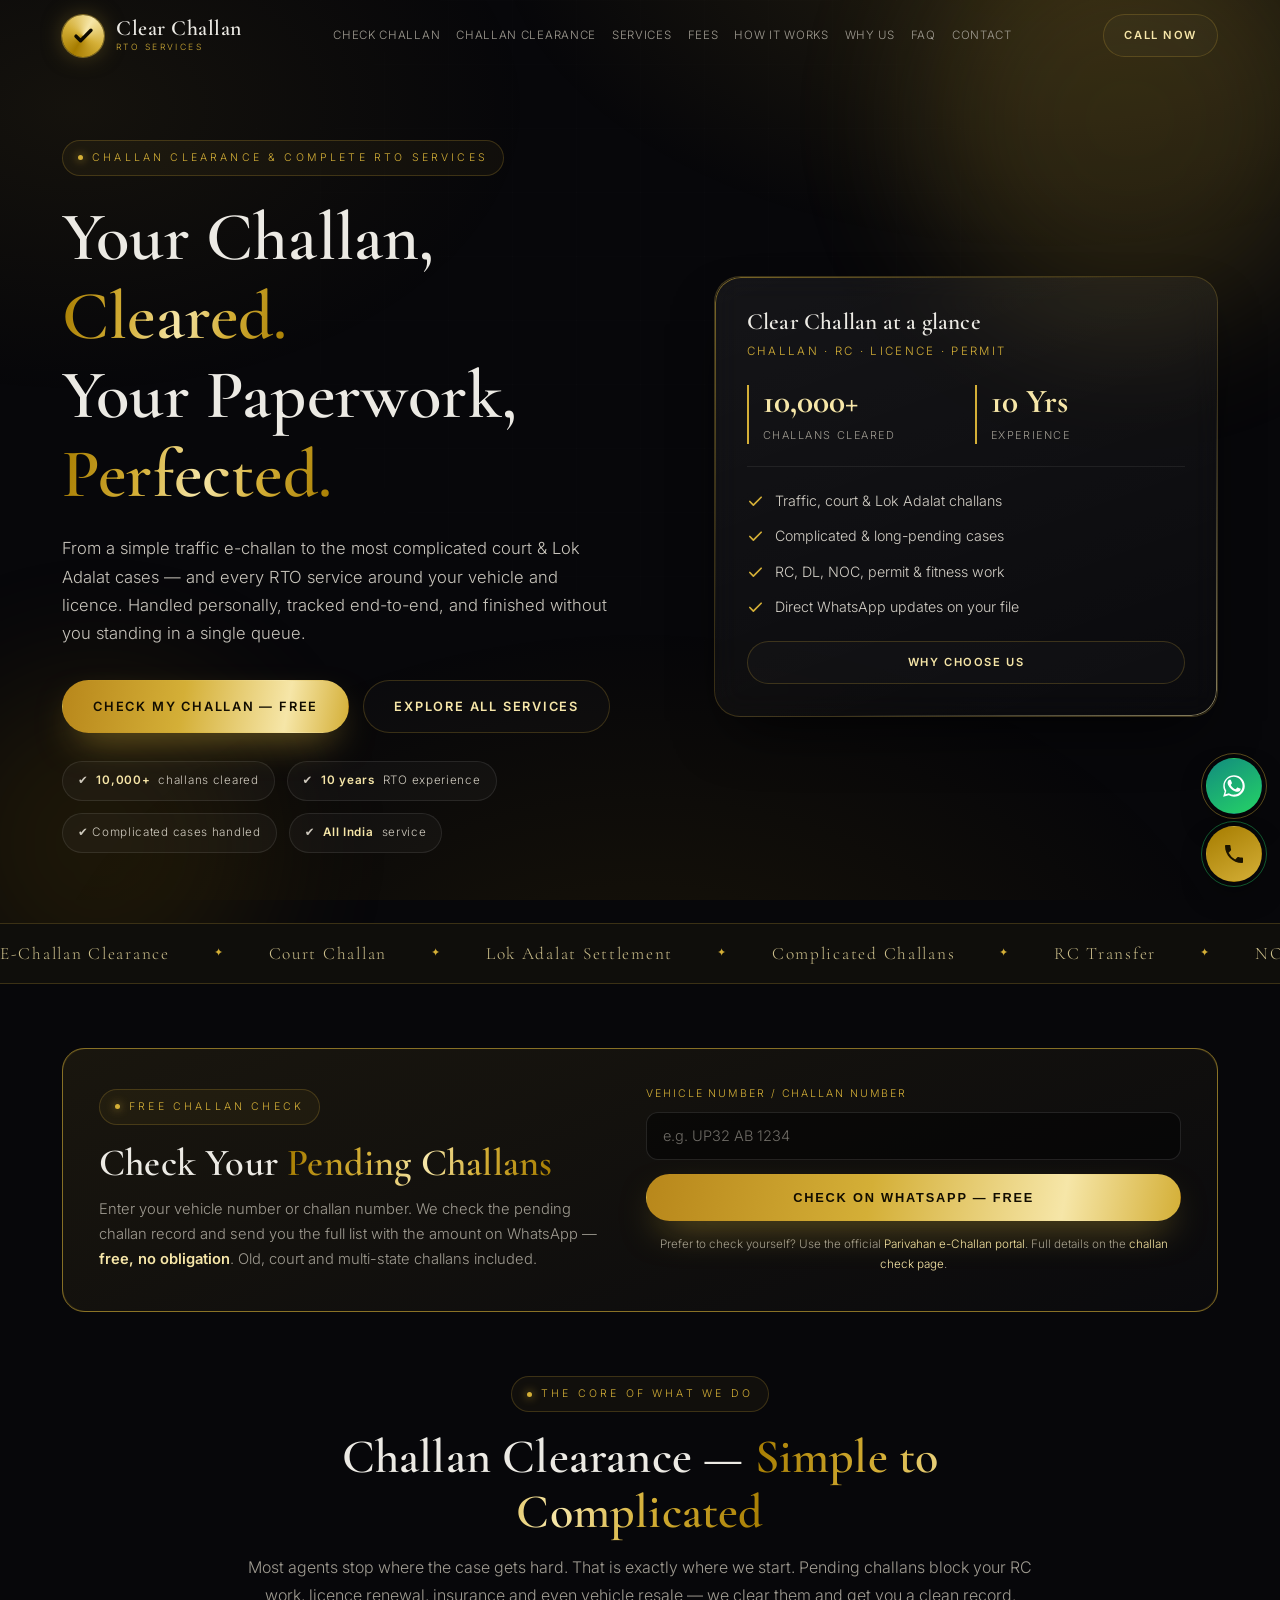
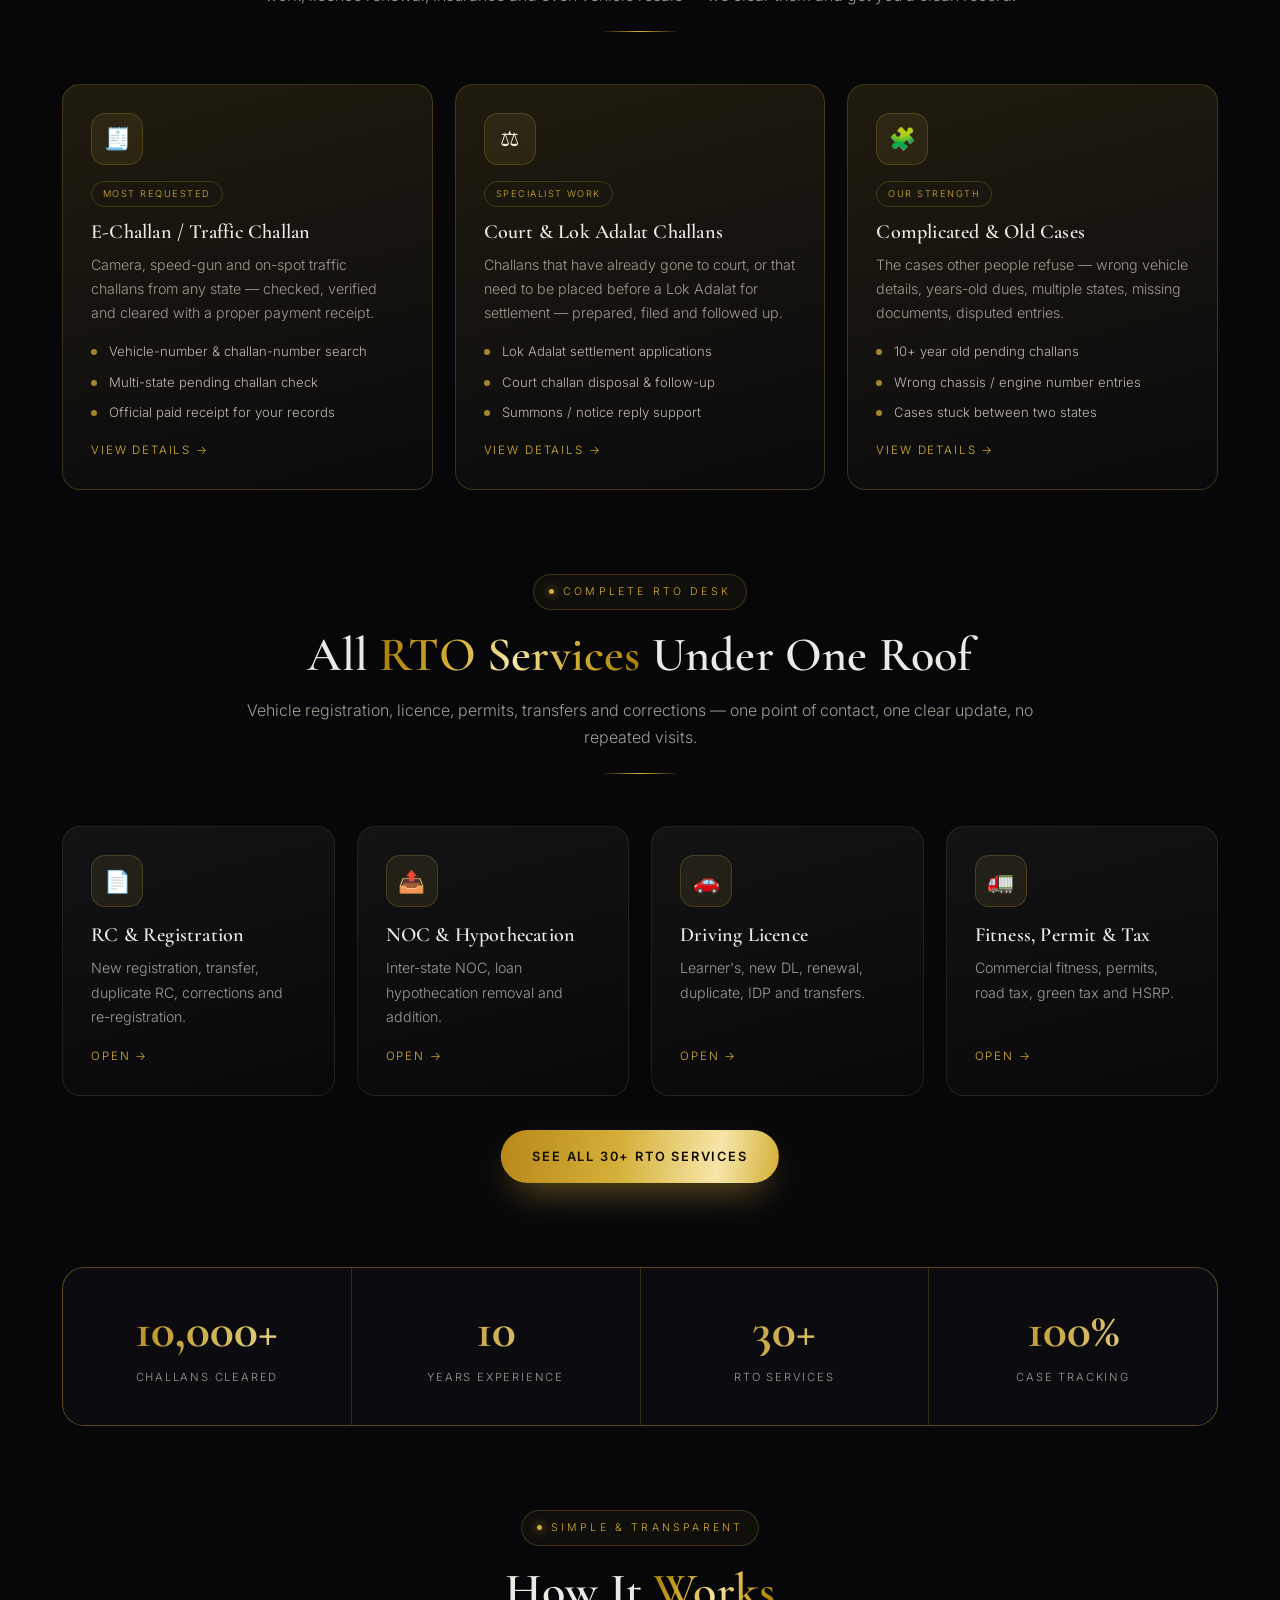
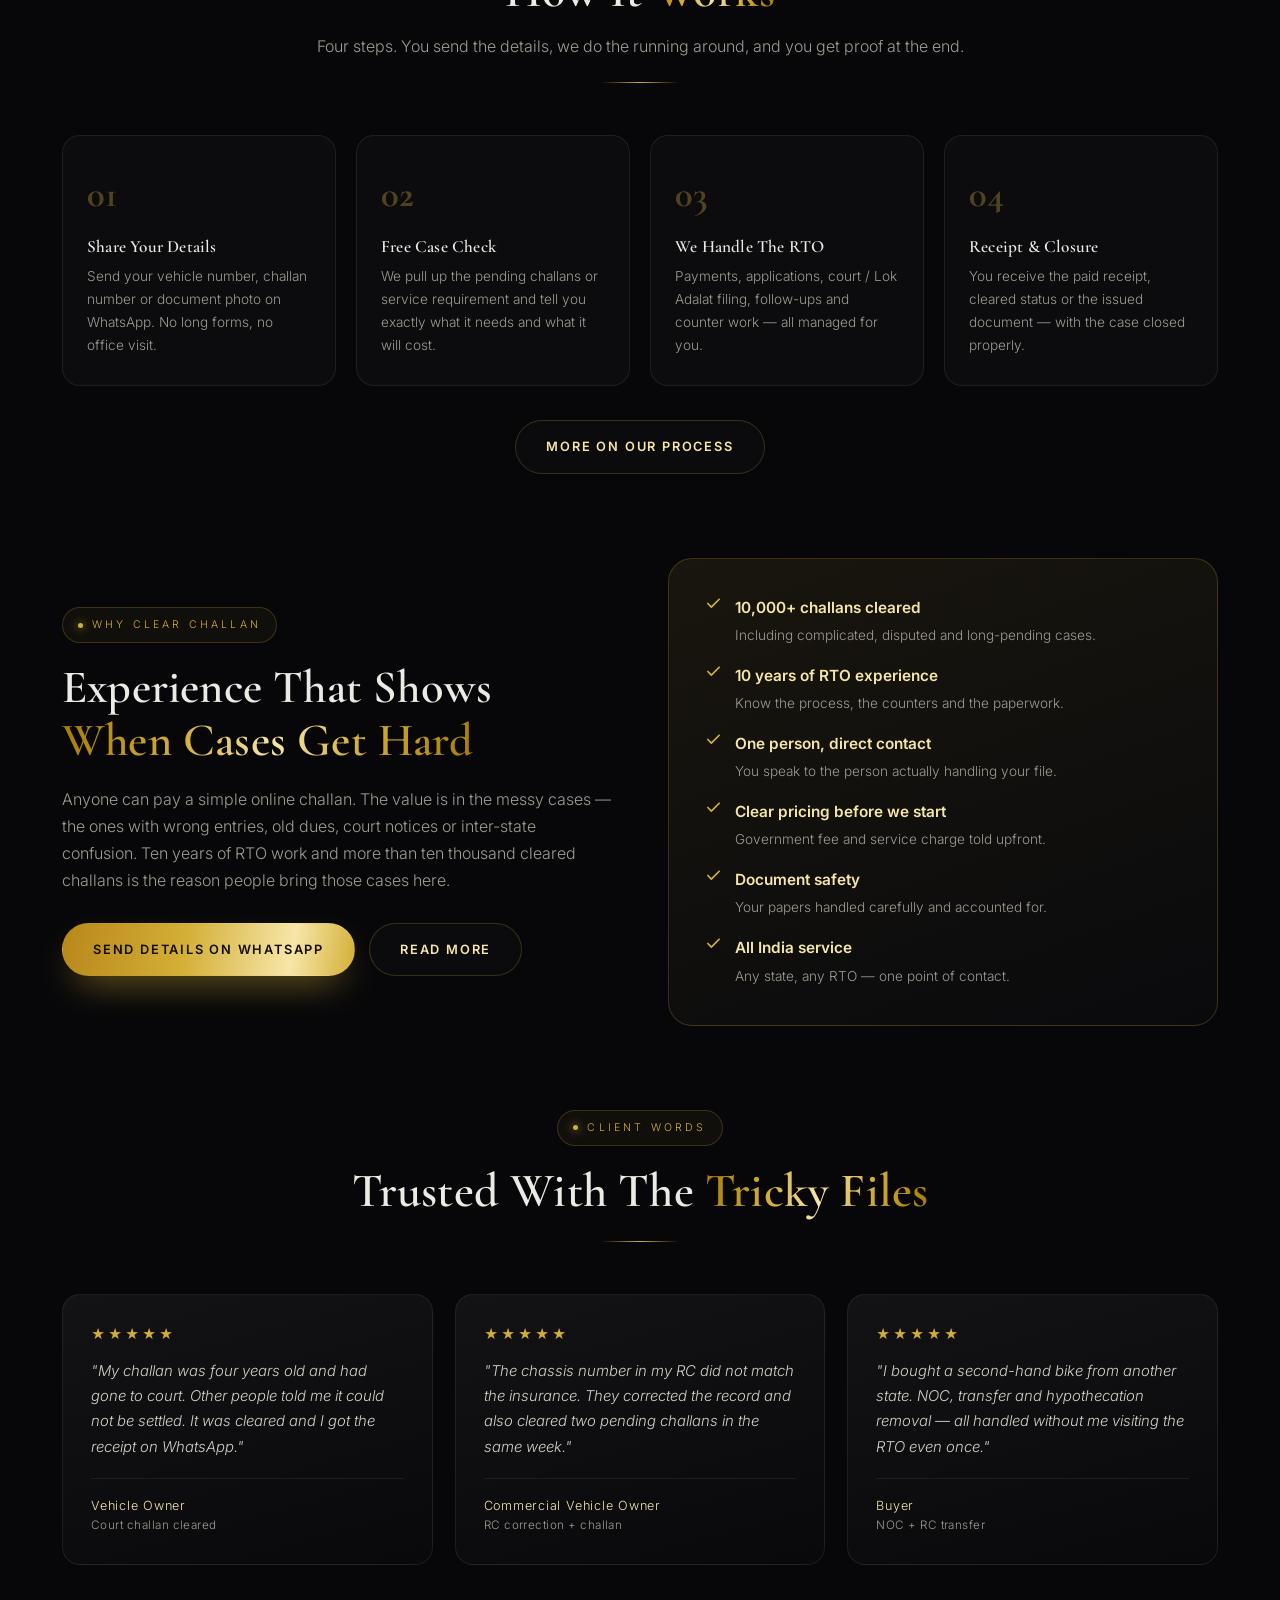
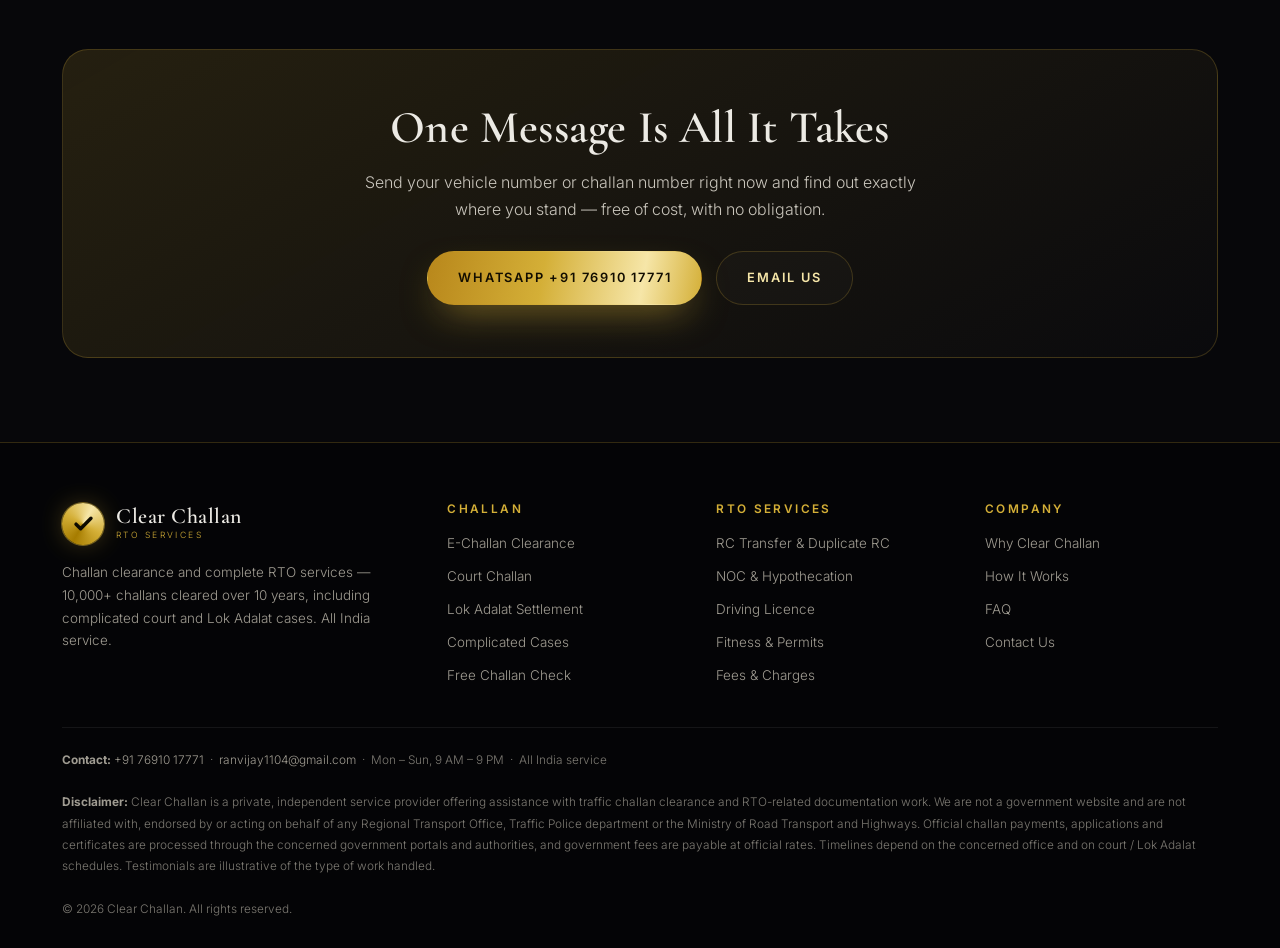
==== index.html @ 5da93c41 "Add files via upload" ====
<!DOCTYPE html>
<html lang="en">
<head>
<meta charset="UTF-8" />
<meta name="viewport" content="width=device-width, initial-scale=1.0" />
<title>Clear Challan — RTO Services & Challan Clearance Specialists in India</title>
<meta name="description" content="Clear Challan — 10,000+ challans cleared, 10 years of RTO experience. Traffic challan, court challan, Lok Adalat and complicated challan clearance plus complete RTO services: DL, RC transfer, NOC, hypothecation, fitness, permits, HSRP and more. All India service." />
<link rel="preconnect" href="https://fonts.googleapis.com">
<link rel="preconnect" href="https://fonts.gstatic.com" crossorigin>
<link href="https://fonts.googleapis.com/css2?family=Cormorant+Garamond:wght@500;600;700&family=Inter:wght@300;400;500;600;700&display=swap" rel="stylesheet">
<link rel="icon" href="data:image/svg+xml,<svg xmlns='http://www.w3.org/2000/svg' viewBox='0 0 100 100'><circle cx='50' cy='50' r='46' fill='%23d4af37'/><path d='M28 52l15 15 29-32' stroke='%230d0a00' stroke-width='11' fill='none' stroke-linecap='round' stroke-linejoin='round'/></svg>">
<link rel="stylesheet" href="style.css">
<script>document.documentElement.classList.add('js');</script>
</head>
<body>

<header id="top">
  <div class="wrap nav">
    <a class="brand" href="index.html" aria-label="Clear Challan home">
      <div class="seal"><svg viewBox="0 0 24 24" aria-hidden="true"><path d="M4.2 12.7l4.8 4.8L19.8 6.5" stroke="#0d0a00" stroke-width="3.6" fill="none" stroke-linecap="round" stroke-linejoin="round"/></svg></div>
      <div><b>Clear Challan</b><small>RTO Services</small></div>
    </a>
    <nav class="nav-links" id="menu"><a href="check-challan.html">Check Challan</a><a href="challan-clearance.html">Challan Clearance</a><a href="services.html">Services</a><a href="fees.html">Fees</a><a href="how-it-works.html">How It Works</a><a href="why-us.html">Why Us</a><a href="faq.html">FAQ</a><a href="contact.html">Contact</a></nav>
    <div class="nav-cta">
      <a class="btn btn-ghost btn-sm" href="tel:+917691017771">Call Now</a>
      <button class="burger" id="burger" aria-label="Open menu" aria-expanded="false"><span></span><span></span><span></span></button>
    </div>
  </div>
</header>

<section class="hero" id="home">
  <div class="orb a"></div><div class="orb b"></div>
  <div class="wrap hero-grid">
    <div>
      <span class="eyebrow rv"><i></i>Challan Clearance &amp; Complete RTO Services</span>
      <h1 class="rv d1">Your Challan, <span class="gold">Cleared.</span><br>Your Paperwork, <span class="gold">Perfected.</span></h1>
      <p class="lead rv d2">From a simple traffic e-challan to the most complicated court &amp; Lok Adalat cases — and every RTO service around your vehicle and licence. Handled personally, tracked end-to-end, and finished without you standing in a single queue.</p>
      <div class="hero-actions rv d3">
        <a class="btn btn-gold" href="check-challan.html">Check My Challan — Free</a>
        <a class="btn btn-ghost" href="services.html">Explore All Services</a>
      </div>
      <div class="trust rv d4">
        <span class="chip">&#10004; <b>10,000+</b> challans cleared</span>
        <span class="chip">&#10004; <b>10 years</b> RTO experience</span>
        <span class="chip">&#10004; Complicated cases handled</span>
        <span class="chip">&#10004; <b>All India</b> service</span>
      </div>
    </div>
    <div class="hero-card rv d2">
      <h3>Clear Challan at a glance</h3>
      <div class="sub">Challan &middot; RC &middot; Licence &middot; Permit</div>
      <div class="stat-row">
        <div class="stat"><div class="num" data-count="10000" data-suffix="+">10,000+</div><div class="lbl">Challans Cleared</div></div>
        <div class="stat"><div class="num" data-count="10" data-suffix=" Yrs">10 Yrs</div><div class="lbl">Experience</div></div>
      </div>
      <ul class="mini-list">
        <li><svg width="17" height="17" viewBox="0 0 24 24" fill="none"><path d="M20 6L9 17l-5-5" stroke="#d4af37" stroke-width="2.4" stroke-linecap="round" stroke-linejoin="round"/></svg><span>Traffic, court &amp; Lok Adalat challans</span></li>
        <li><svg width="17" height="17" viewBox="0 0 24 24" fill="none"><path d="M20 6L9 17l-5-5" stroke="#d4af37" stroke-width="2.4" stroke-linecap="round" stroke-linejoin="round"/></svg><span>Complicated &amp; long-pending cases</span></li>
        <li><svg width="17" height="17" viewBox="0 0 24 24" fill="none"><path d="M20 6L9 17l-5-5" stroke="#d4af37" stroke-width="2.4" stroke-linecap="round" stroke-linejoin="round"/></svg><span>RC, DL, NOC, permit &amp; fitness work</span></li>
        <li><svg width="17" height="17" viewBox="0 0 24 24" fill="none"><path d="M20 6L9 17l-5-5" stroke="#d4af37" stroke-width="2.4" stroke-linecap="round" stroke-linejoin="round"/></svg><span>Direct WhatsApp updates on your file</span></li>
      </ul>
      <div style="margin-top:22px"><a class="btn btn-ghost btn-sm" href="why-us.html" style="width:100%">Why Choose Us</a></div>
    </div>
  </div>
</section>
<div class="marquee"><div class="marquee-track"><span>E-Challan Clearance</span><span>Court Challan</span><span>Lok Adalat Settlement</span><span>Complicated Challans</span><span>RC Transfer</span><span>NOC</span><span>Hypothecation Removal</span><span>DL Renewal</span><span>HSRP</span><span>Fitness</span><span>Permits</span><span>Address Change</span><span>Duplicate RC</span><span>Fancy Number</span><span>Road Tax</span><span>E-Challan Clearance</span><span>Court Challan</span><span>Lok Adalat Settlement</span><span>Complicated Challans</span><span>RC Transfer</span><span>NOC</span><span>Hypothecation Removal</span><span>DL Renewal</span><span>HSRP</span><span>Fitness</span><span>Permits</span><span>Address Change</span><span>Duplicate RC</span><span>Fancy Number</span><span>Road Tax</span></div></div>

<!-- quick check -->
<section style="padding:64px 0">
  <div class="wrap">
    <div class="panel rv check-grid" style="position:relative">
      <div class="pulse-ring"></div>
      <div>
        <span class="eyebrow"><i></i>Free Challan Check</span>
        <h2 style="font-size:clamp(1.7rem,3.6vw,2.4rem);margin:16px 0 12px">Check Your <span class="gold">Pending Challans</span></h2>
        <p style="color:var(--muted);font-size:.92rem">Enter your vehicle number or challan number. We check the pending challan record and send you the full list with the amount on WhatsApp — <b style="color:var(--gold-2);font-weight:600">free, no obligation</b>. Old, court and multi-state challans included.</p>
      </div>
      <div class="check-box">
        <label for="checkVno">Vehicle Number / Challan Number</label>
        <div class="inp-row"><input id="checkVno" type="text" placeholder="e.g. UP32 AB 1234" autocomplete="off"></div>
        <button class="btn btn-gold" id="checkBtn" type="button" style="width:100%;margin-top:14px">Check On WhatsApp — Free</button>
        <p class="note">Prefer to check yourself? Use the official <a href="https://echallan.parivahan.gov.in/index/check-challan-status" target="_blank" rel="noopener">Parivahan e-Challan portal</a>. Full details on the <a href="check-challan.html">challan check page</a>.</p>
      </div>
    </div>
  </div>
</section>

<!-- core challan -->
<section id="core" style="padding-top:0">
  <div class="wrap">
    <div class="sec-head rv">
      <span class="eyebrow"><i></i>The Core of What We Do</span>
      <h2>Challan Clearance — <span class="gold">Simple to Complicated</span></h2>
      <p>Most agents stop where the case gets hard. That is exactly where we start. Pending challans block your RC work, licence renewal, insurance and even vehicle resale — we clear them and get you a clean record.</p>
      <div class="rule"></div>
    </div>
    <div class="grid g3">
      <a class="card spot linked rv" href="challan-clearance.html">
        <div class="ico">&#129534;</div><span class="tag">Most Requested</span>
        <h3>E-Challan / Traffic Challan</h3>
        <p>Camera, speed-gun and on-spot traffic challans from any state — checked, verified and cleared with a proper payment receipt.</p>
        <ul><li>Vehicle-number &amp; challan-number search</li><li>Multi-state pending challan check</li><li>Official paid receipt for your records</li></ul>
        <span class="more">View Details &rarr;</span>
      </a>
      <a class="card spot linked rv d1" href="challan-clearance.html#court">
        <div class="ico">&#9878;&#65039;</div><span class="tag">Specialist Work</span>
        <h3>Court &amp; Lok Adalat Challans</h3>
        <p>Challans that have already gone to court, or that need to be placed before a Lok Adalat for settlement — prepared, filed and followed up.</p>
        <ul><li>Lok Adalat settlement applications</li><li>Court challan disposal &amp; follow-up</li><li>Summons / notice reply support</li></ul>
        <span class="more">View Details &rarr;</span>
      </a>
      <a class="card spot linked rv d2" href="challan-clearance.html#complicated">
        <div class="ico">&#129513;</div><span class="tag">Our Strength</span>
        <h3>Complicated &amp; Old Cases</h3>
        <p>The cases other people refuse — wrong vehicle details, years-old dues, multiple states, missing documents, disputed entries.</p>
        <ul><li>10+ year old pending challans</li><li>Wrong chassis / engine number entries</li><li>Cases stuck between two states</li></ul>
        <span class="more">View Details &rarr;</span>
      </a>
    </div>
  </div>
</section>

<!-- services overview -->
<section id="overview" style="padding-top:0">
  <div class="wrap">
    <div class="sec-head rv">
      <span class="eyebrow"><i></i>Complete RTO Desk</span>
      <h2>All <span class="gold">RTO Services</span> Under One Roof</h2>
      <p>Vehicle registration, licence, permits, transfers and corrections — one point of contact, one clear update, no repeated visits.</p>
      <div class="rule"></div>
    </div>
    <div class="grid g4">
      <a class="card linked rv" href="services.html#rc"><div class="ico">&#128196;</div><h3>RC &amp; Registration</h3><p>New registration, transfer, duplicate RC, corrections and re-registration.</p><span class="more">Open &rarr;</span></a>
      <a class="card linked rv d1" href="services.html#noc"><div class="ico">&#128228;</div><h3>NOC &amp; Hypothecation</h3><p>Inter-state NOC, loan hypothecation removal and addition.</p><span class="more">Open &rarr;</span></a>
      <a class="card linked rv d2" href="services.html#dl"><div class="ico">&#128663;</div><h3>Driving Licence</h3><p>Learner's, new DL, renewal, duplicate, IDP and transfers.</p><span class="more">Open &rarr;</span></a>
      <a class="card linked rv d3" href="services.html#commercial"><div class="ico">&#128667;</div><h3>Fitness, Permit &amp; Tax</h3><p>Commercial fitness, permits, road tax, green tax and HSRP.</p><span class="more">Open &rarr;</span></a>
    </div>
    <div style="text-align:center;margin-top:34px" class="rv">
      <a class="btn btn-gold" href="services.html">See All 30+ RTO Services</a>
    </div>
  </div>
</section>

<!-- counters -->
<section style="padding-top:0">
  <div class="wrap">
    <div class="counters rv">
      <div class="counter"><div class="num" data-count="10000" data-suffix="+">10,000+</div><div class="lbl">Challans Cleared</div></div>
      <div class="counter"><div class="num" data-count="10" data-suffix="">10</div><div class="lbl">Years Experience</div></div>
      <div class="counter"><div class="num" data-count="30" data-suffix="+">30+</div><div class="lbl">RTO Services</div></div>
      <div class="counter"><div class="num" data-count="100" data-suffix="%">100%</div><div class="lbl">Case Tracking</div></div>
    </div>
  </div>
</section>

<!-- process preview -->
<section id="process" style="padding-top:0">
  <div class="wrap">
    <div class="sec-head rv">
      <span class="eyebrow"><i></i>Simple &amp; Transparent</span>
      <h2>How It <span class="gold">Works</span></h2>
      <p>Four steps. You send the details, we do the running around, and you get proof at the end.</p>
      <div class="rule"></div>
    </div>
    <div class="steps">
      <div class="step rv"><h4>Share Your Details</h4><p>Send your vehicle number, challan number or document photo on WhatsApp. No long forms, no office visit.</p></div>
      <div class="step rv d1"><h4>Free Case Check</h4><p>We pull up the pending challans or service requirement and tell you exactly what it needs and what it will cost.</p></div>
      <div class="step rv d2"><h4>We Handle The RTO</h4><p>Payments, applications, court / Lok Adalat filing, follow-ups and counter work — all managed for you.</p></div>
      <div class="step rv d3"><h4>Receipt &amp; Closure</h4><p>You receive the paid receipt, cleared status or the issued document — with the case closed properly.</p></div>
    </div>
    <div style="text-align:center;margin-top:34px" class="rv"><a class="btn btn-ghost" href="how-it-works.html">More On Our Process</a></div>
  </div>
</section>

<!-- why preview -->
<section id="why" style="padding-top:0">
  <div class="wrap split">
    <div class="rv">
      <span class="eyebrow"><i></i>Why Clear Challan</span>
      <h2 style="font-size:clamp(1.85rem,4.2vw,2.9rem);margin:18px 0 18px">Experience That Shows <span class="gold">When Cases Get Hard</span></h2>
      <p style="color:var(--muted)">Anyone can pay a simple online challan. The value is in the messy cases — the ones with wrong entries, old dues, court notices or inter-state confusion. Ten years of RTO work and more than ten thousand cleared challans is the reason people bring those cases here.</p>
      <div style="display:flex;flex-wrap:wrap;gap:14px;margin-top:28px">
        <a class="btn btn-gold" href="https://wa.me/917691017771" target="_blank" rel="noopener">Send Details on WhatsApp</a>
        <a class="btn btn-ghost" href="why-us.html">Read More</a>
      </div>
    </div>
    <div class="panel rv d1">
      <ul class="tick">
        <li><svg width="17" height="17" viewBox="0 0 24 24" fill="none"><path d="M20 6L9 17l-5-5" stroke="#d4af37" stroke-width="2.4" stroke-linecap="round" stroke-linejoin="round"/></svg><div><b>10,000+ challans cleared</b><span>Including complicated, disputed and long-pending cases.</span></div></li>
        <li><svg width="17" height="17" viewBox="0 0 24 24" fill="none"><path d="M20 6L9 17l-5-5" stroke="#d4af37" stroke-width="2.4" stroke-linecap="round" stroke-linejoin="round"/></svg><div><b>10 years of RTO experience</b><span>Know the process, the counters and the paperwork.</span></div></li>
        <li><svg width="17" height="17" viewBox="0 0 24 24" fill="none"><path d="M20 6L9 17l-5-5" stroke="#d4af37" stroke-width="2.4" stroke-linecap="round" stroke-linejoin="round"/></svg><div><b>One person, direct contact</b><span>You speak to the person actually handling your file.</span></div></li>
        <li><svg width="17" height="17" viewBox="0 0 24 24" fill="none"><path d="M20 6L9 17l-5-5" stroke="#d4af37" stroke-width="2.4" stroke-linecap="round" stroke-linejoin="round"/></svg><div><b>Clear pricing before we start</b><span>Government fee and service charge told upfront.</span></div></li>
        <li><svg width="17" height="17" viewBox="0 0 24 24" fill="none"><path d="M20 6L9 17l-5-5" stroke="#d4af37" stroke-width="2.4" stroke-linecap="round" stroke-linejoin="round"/></svg><div><b>Document safety</b><span>Your papers handled carefully and accounted for.</span></div></li>
        <li><svg width="17" height="17" viewBox="0 0 24 24" fill="none"><path d="M20 6L9 17l-5-5" stroke="#d4af37" stroke-width="2.4" stroke-linecap="round" stroke-linejoin="round"/></svg><div><b>All India service</b><span>Any state, any RTO — one point of contact.</span></div></li>
      </ul>
    </div>
  </div>
</section>

<!-- reviews -->
<section id="reviews" style="padding-top:0">
  <div class="wrap">
    <div class="sec-head rv">
      <span class="eyebrow"><i></i>Client Words</span>
      <h2>Trusted With The <span class="gold">Tricky Files</span></h2>
      <div class="rule"></div>
    </div>
    <div class="grid g3">
      <div class="quote rv"><div class="stars">&#9733;&#9733;&#9733;&#9733;&#9733;</div><p>"My challan was four years old and had gone to court. Other people told me it could not be settled. It was cleared and I got the receipt on WhatsApp."</p><div class="who">Vehicle Owner<span>Court challan cleared</span></div></div>
      <div class="quote rv d1"><div class="stars">&#9733;&#9733;&#9733;&#9733;&#9733;</div><p>"The chassis number in my RC did not match the insurance. They corrected the record and also cleared two pending challans in the same week."</p><div class="who">Commercial Vehicle Owner<span>RC correction + challan</span></div></div>
      <div class="quote rv d2"><div class="stars">&#9733;&#9733;&#9733;&#9733;&#9733;</div><p>"I bought a second-hand bike from another state. NOC, transfer and hypothecation removal — all handled without me visiting the RTO even once."</p><div class="who">Buyer<span>NOC + RC transfer</span></div></div>
    </div>
  </div>
</section>


<section style="padding-top:0">
  <div class="wrap">
    <div class="band rv">
      <h2>One Message Is All It Takes</h2>
      <p>Send your vehicle number or challan number right now and find out exactly where you stand — free of cost, with no obligation.</p>
      <div class="band-actions"><a class="btn btn-gold" href="https://wa.me/917691017771" target="_blank" rel="noopener">WhatsApp +91 76910 17771</a><a class="btn btn-ghost" href="mailto:ranvijay1104@gmail.com">Email Us</a></div>
    </div>
  </div>
</section>


<div class="floats">
  <a class="fbtn wa" href="https://wa.me/917691017771" target="_blank" rel="noopener" aria-label="WhatsApp" title="WhatsApp us">
    <svg width="26" height="26" viewBox="0 0 24 24" fill="#fff"><path d="M17.47 14.38c-.3-.15-1.76-.87-2.03-.97-.27-.1-.47-.15-.67.15-.2.3-.77.97-.95 1.17-.17.2-.35.22-.65.07-.3-.15-1.26-.46-2.4-1.48-.89-.79-1.49-1.77-1.66-2.07-.17-.3-.02-.46.13-.61.15-.15.33-.4.5-.6.16-.2.22-.33.33-.55.11-.22.05-.41-.03-.56-.07-.15-.67-1.61-.92-2.2-.24-.58-.49-.5-.67-.51h-.57c-.2 0-.52.07-.79.37-.27.3-1.04 1.02-1.04 2.48 0 1.46 1.06 2.87 1.21 3.07.15.2 2.09 3.2 5.07 4.48.71.31 1.26.49 1.69.62.71.23 1.36.2 1.87.12.57-.09 1.76-.72 2.01-1.41.25-.7.25-1.29.17-1.41-.07-.13-.27-.2-.57-.35zM12.04 2C6.58 2 2.13 6.45 2.13 11.91c0 1.75.46 3.46 1.32 4.96L2 22l5.25-1.38c1.45.79 3.08 1.21 4.79 1.21 5.46 0 9.91-4.45 9.91-9.91S17.5 2 12.04 2zm0 18.13c-1.55 0-3.07-.42-4.4-1.2l-.32-.19-3.26.86.87-3.18-.21-.33a8.19 8.19 0 01-1.26-4.38c0-4.54 3.7-8.23 8.24-8.23 4.54 0 8.23 3.69 8.23 8.23 0 4.54-3.69 8.22-8.23 8.22z"/></svg>
  </a>
  <a class="fbtn call" href="tel:+917691017771" aria-label="Call" title="Call us">
    <svg width="24" height="24" viewBox="0 0 24 24" fill="#1a1300"><path d="M6.62 10.79a15.05 15.05 0 006.59 6.59l2.2-2.2c.27-.27.67-.36 1.02-.24 1.12.37 2.33.57 3.57.57.55 0 1 .45 1 1V20c0 .55-.45 1-1 1-9.39 0-17-7.61-17-17 0-.55.45-1 1-1h3.5c.55 0 1 .45 1 1 0 1.25.2 2.45.57 3.57.11.35.03.74-.25 1.02l-2.2 2.2z"/></svg>
  </a>
</div>

<footer>
  <div class="wrap">
    <div class="f-grid">
      <div>
        <a class="brand" href="index.html" style="margin-bottom:16px">
          <div class="seal"><svg viewBox="0 0 24 24" aria-hidden="true"><path d="M4.2 12.7l4.8 4.8L19.8 6.5" stroke="#0d0a00" stroke-width="3.6" fill="none" stroke-linecap="round" stroke-linejoin="round"/></svg></div>
          <div><b>Clear Challan</b><small>RTO Services</small></div>
        </a>
        <p>Challan clearance and complete RTO services — 10,000+ challans cleared over 10 years, including complicated court and Lok Adalat cases. All India service.</p>
      </div>
      <div>
        <h4>Challan</h4>
        <ul>
          <li><a href="challan-clearance.html">E-Challan Clearance</a></li>
          <li><a href="challan-clearance.html#court">Court Challan</a></li>
          <li><a href="challan-clearance.html#lokadalat">Lok Adalat Settlement</a></li>
          <li><a href="challan-clearance.html#complicated">Complicated Cases</a></li>
          <li><a href="check-challan.html">Free Challan Check</a></li>
        </ul>
      </div>
      <div>
        <h4>RTO Services</h4>
        <ul>
          <li><a href="services.html#rc">RC Transfer &amp; Duplicate RC</a></li>
          <li><a href="services.html#noc">NOC &amp; Hypothecation</a></li>
          <li><a href="services.html#dl">Driving Licence</a></li>
          <li><a href="services.html#commercial">Fitness &amp; Permits</a></li>
          <li><a href="fees.html">Fees &amp; Charges</a></li>
        </ul>
      </div>
      <div>
        <h4>Company</h4>
        <ul>
          <li><a href="why-us.html">Why Clear Challan</a></li>
          <li><a href="how-it-works.html">How It Works</a></li>
          <li><a href="faq.html">FAQ</a></li>
          <li><a href="contact.html">Contact Us</a></li>
        </ul>
      </div>
    </div>
    <div class="disc">
      <b>Contact:</b> <a href="tel:+917691017771" style="color:#a09c92">+91 76910 17771</a> &nbsp;·&nbsp;
      <a href="mailto:ranvijay1104@gmail.com" style="color:#a09c92">ranvijay1104@gmail.com</a> &nbsp;·&nbsp; Mon – Sun, 9 AM – 9 PM &nbsp;·&nbsp; All India service
      <br><br>
      <b>Disclaimer:</b> Clear Challan is a private, independent service provider offering assistance with traffic challan
      clearance and RTO-related documentation work. We are not a government website and are not affiliated with, endorsed by
      or acting on behalf of any Regional Transport Office, Traffic Police department or the Ministry of Road Transport and
      Highways. Official challan payments, applications and certificates are processed through the concerned government
      portals and authorities, and government fees are payable at official rates. Timelines depend on the concerned office
      and on court / Lok Adalat schedules. Testimonials are illustrative of the type of work handled.
      <br><br>
      &copy; <span id="yr">2026</span> Clear Challan. All rights reserved.
    </div>
  </div>
</footer>

<script>
document.documentElement.classList.add('js');
</script>
<script>
(function(){
  var y=document.getElementById('yr'); if(y){y.textContent=new Date().getFullYear();}
  var hd=document.getElementById('top');
  function onScroll(){ if(!hd) return; if(window.scrollY>40){hd.classList.add('stuck');}else{hd.classList.remove('stuck');} }
  onScroll(); window.addEventListener('scroll',onScroll,{passive:true});

  var burger=document.getElementById('burger'), menu=document.getElementById('menu');
  if(burger && menu){
    burger.addEventListener('click',function(e){
      e.preventDefault(); e.stopPropagation();
      var open=menu.classList.toggle('open');
      burger.classList.toggle('on',open);
      burger.setAttribute('aria-expanded',open?'true':'false');
    });
  }

  var els=document.querySelectorAll('.rv');
  if('IntersectionObserver' in window){
    var io=new IntersectionObserver(function(en){
      en.forEach(function(e){ if(e.isIntersecting){ e.target.classList.add('in'); io.unobserve(e.target);} });
    },{threshold:.12,rootMargin:'0px 0px -40px 0px'});
    Array.prototype.forEach.call(els,function(el){io.observe(el);});
  } else {
    Array.prototype.forEach.call(els,function(el){el.classList.add('in');});
  }

  function animateCount(el){
    var target=parseInt(el.getAttribute('data-count'),10)||0;
    var suffix=el.getAttribute('data-suffix')||'';
    var dur=1700,start=null;
    function step(ts){
      if(!start) start=ts;
      var p=Math.min((ts-start)/dur,1), eased=1-Math.pow(1-p,3);
      el.textContent=Math.floor(eased*target).toLocaleString('en-IN')+suffix;
      if(p<1){requestAnimationFrame(step);} else {el.textContent=target.toLocaleString('en-IN')+suffix;}
    }
    requestAnimationFrame(step);
  }
  var counted=false;
  function checkCounters(){
    if(counted) return;
    var first=document.querySelector('[data-count]'); if(!first) return;
    if(first.getBoundingClientRect().top < window.innerHeight-60){
      counted=true;
      Array.prototype.forEach.call(document.querySelectorAll('[data-count]'),animateCount);
    }
  }
  checkCounters(); window.addEventListener('scroll',checkCounters,{passive:true}); window.addEventListener('load',checkCounters);

  Array.prototype.forEach.call(document.querySelectorAll('.qa button'),function(b){
    b.addEventListener('click',function(){
      var item=b.parentNode, wasOpen=item.classList.contains('open');
      Array.prototype.forEach.call(document.querySelectorAll('.qa'),function(q){q.classList.remove('open');});
      if(!wasOpen) item.classList.add('open');
    });
  });

  var cbtn=document.getElementById('checkBtn'), cinp=document.getElementById('checkVno');
  function runCheck(){
    var v=(cinp.value||'').trim();
    if(v.length<4){ cinp.focus(); cinp.style.borderColor='#ff9d9d'; return; }
    cinp.style.borderColor='';
    var t='*Free Challan Check Request*%0A%0AVehicle / Challan Number: '+encodeURIComponent(v)+'%0A%0APlease check the pending challans and send me the details.';
    window.open('https://wa.me/917691017771?text='+t,'_blank');
  }
  if(cbtn&&cinp){
    cbtn.addEventListener('click',runCheck);
    cinp.addEventListener('keydown',function(e){ if(e.key==='Enter'){e.preventDefault();runCheck();} });
    cinp.addEventListener('input',function(){cinp.style.borderColor='';});
  }

  var form=document.getElementById('inquiryForm');
  if(form){
    var msg=document.getElementById('formMsg');
    form.addEventListener('submit',function(e){
      e.preventDefault();
      var name=(document.getElementById('name').value||'').trim();
      var phone=(document.getElementById('phone').value||'').trim();
      var vno=(document.getElementById('vno').value||'').trim();
      var service=document.getElementById('service').value;
      var body=(document.getElementById('msg').value||'').trim();
      if(!name || phone.replace(/\D/g,'').length<10){
        msg.style.color='#ff9d9d';
        msg.textContent='Please enter your name and a valid 10-digit mobile number.';
        return;
      }
      var text='*New Enquiry - Clear Challan*%0A%0A*Name:* '+encodeURIComponent(name)+'%0A*Mobile:* '+encodeURIComponent(phone)+
               '%0A*Vehicle/Challan No:* '+encodeURIComponent(vno||'-')+'%0A*Service:* '+encodeURIComponent(service)+
               '%0A*Details:* '+encodeURIComponent(body||'-');
      msg.style.color='';
      msg.textContent='Opening WhatsApp with your details ready to send...';
      window.open('https://wa.me/917691017771?text='+text,'_blank');
      form.reset();
    });
  }
})();
</script>
</body>
</html>
---- style.css ----
/* ================= CLEAR CHALLAN — SHARED STYLESHEET ================= */
:root{
  --black:#07070a; --ink:#0c0c10; --ink-2:#12121a;
  --gold:#d4af37; --gold-2:#f6e6a8; --gold-3:#a67c00;
  --line:rgba(212,175,55,.22); --txt:#eceae4; --muted:#a09c92;
  --radius:18px; --shadow:0 26px 60px -22px rgba(0,0,0,.85); --maxw:1200px;
}
*{margin:0;padding:0;box-sizing:border-box}
html{scroll-behavior:smooth;-webkit-text-size-adjust:100%}
body{background:var(--black);color:var(--txt);font-family:'Inter',system-ui,-apple-system,'Segoe UI',sans-serif;font-weight:300;line-height:1.7;overflow-x:hidden}
body::before{content:"";position:fixed;inset:0;z-index:-2;pointer-events:none;
  background:radial-gradient(900px 520px at 82% -8%,rgba(212,175,55,.14),transparent 62%),
             radial-gradient(760px 480px at 6% 12%,rgba(212,175,55,.07),transparent 60%),
             radial-gradient(1000px 700px at 50% 118%,rgba(166,124,0,.12),transparent 62%)}
body::after{content:"";position:fixed;inset:0;z-index:-1;pointer-events:none;opacity:.5;
  background-image:linear-gradient(rgba(255,255,255,.018) 1px,transparent 1px),linear-gradient(90deg,rgba(255,255,255,.018) 1px,transparent 1px);
  background-size:64px 64px;
  mask-image:radial-gradient(circle at 50% 30%,#000 20%,transparent 78%);
  -webkit-mask-image:radial-gradient(circle at 50% 30%,#000 20%,transparent 78%)}
h1,h2,h3,h4,.serif{font-family:'Cormorant Garamond',Georgia,serif;font-weight:600;line-height:1.15;letter-spacing:.2px}
a{color:inherit;text-decoration:none}
img{max-width:100%;display:block}
.wrap{width:100%;max-width:var(--maxw);margin:0 auto;padding:0 22px}
.gold{background:linear-gradient(100deg,var(--gold-3),var(--gold) 30%,var(--gold-2) 52%,var(--gold) 72%,var(--gold-3));-webkit-background-clip:text;background-clip:text;color:transparent}
.eyebrow{display:inline-flex;align-items:center;gap:9px;font-size:.66rem;letter-spacing:.3em;text-transform:uppercase;color:var(--gold);border:1px solid var(--line);border-radius:999px;padding:8px 15px;background:rgba(212,175,55,.05)}
.eyebrow i{width:5px;height:5px;border-radius:50%;background:var(--gold);display:block;box-shadow:0 0 10px var(--gold)}
section{padding:84px 0;position:relative}
.sec-head{max-width:800px;margin:0 auto 52px;text-align:center}
.sec-head h2{font-size:clamp(1.85rem,4.4vw,3rem);margin:18px 0 14px}
.sec-head p{color:var(--muted);font-size:1rem}
.rule{width:78px;height:1px;margin:22px auto 0;background:linear-gradient(90deg,transparent,var(--gold),transparent)}

/* ---------- buttons ---------- */
.btn{display:inline-flex;align-items:center;justify-content:center;gap:10px;padding:15px 30px;border-radius:999px;
  font-size:.8rem;font-weight:600;letter-spacing:.14em;text-transform:uppercase;cursor:pointer;border:1px solid transparent;
  transition:transform .35s cubic-bezier(.2,.8,.2,1),box-shadow .35s,background .35s,color .35s;position:relative;overflow:hidden;white-space:nowrap}
.btn-gold{background:linear-gradient(100deg,#b8871b,var(--gold) 42%,var(--gold-2) 78%,var(--gold));color:#120d00;box-shadow:0 16px 38px -14px rgba(212,175,55,.65)}
.btn-gold:hover{transform:translateY(-3px);box-shadow:0 22px 48px -14px rgba(212,175,55,.85)}
.btn-gold::after{content:"";position:absolute;top:0;left:-120%;width:60%;height:100%;background:linear-gradient(100deg,transparent,rgba(255,255,255,.6),transparent);transform:skewX(-22deg);transition:left .7s}
.btn-gold:hover::after{left:130%}
.btn-ghost{border-color:var(--line);color:var(--gold-2);background:rgba(255,255,255,.02)}
.btn-ghost:hover{background:rgba(212,175,55,.12);border-color:var(--gold);transform:translateY(-3px)}
.btn-sm{padding:11px 20px;font-size:.7rem}

/* ---------- header ---------- */
header{position:fixed;top:0;left:0;right:0;z-index:100;padding:14px 0;border-bottom:1px solid transparent;
  transition:background .4s,backdrop-filter .4s,border-color .4s,padding .4s}
header.stuck{background:rgba(7,7,10,.9);backdrop-filter:blur(16px);border-bottom-color:var(--line);padding:8px 0}
.nav{display:flex;align-items:center;justify-content:space-between;gap:14px}
.brand{display:flex;align-items:center;gap:12px;flex:0 0 auto}
.brand .seal{width:42px;height:42px;border-radius:50%;flex:0 0 42px;display:grid;place-items:center;
  background:conic-gradient(from 210deg,var(--gold-3),var(--gold),var(--gold-2),var(--gold),var(--gold-3));
  box-shadow:0 0 0 1px rgba(212,175,55,.5),0 0 26px -6px rgba(212,175,55,.6)}
.brand .seal svg{width:23px;height:23px}
.brand b{font-family:'Cormorant Garamond',serif;font-size:1.36rem;letter-spacing:.5px;display:block;line-height:1.05;font-weight:600}
.brand small{font-size:.54rem;letter-spacing:.28em;text-transform:uppercase;color:var(--gold);display:block}
.nav-links{display:flex;align-items:center;gap:16px;font-size:.72rem;letter-spacing:.06em;text-transform:uppercase;color:var(--muted);flex-wrap:nowrap}
.nav-links a{position:relative;transition:color .3s;padding:4px 0;white-space:nowrap}
.nav-links a:hover{color:var(--gold-2)}
.nav-links a::after{content:"";position:absolute;left:0;bottom:-2px;height:1px;width:0;background:var(--gold);transition:width .35s}
.nav-links a:hover::after,.nav-links a.active::after{width:100%}
.nav-links a.active{color:var(--gold)}
.nav-cta{display:flex;align-items:center;gap:10px;flex:0 0 auto}
.burger{display:none;background:none;border:1px solid var(--line);border-radius:10px;padding:9px 11px;cursor:pointer}
.burger span{display:block;width:20px;height:2px;background:var(--gold);margin:4px 0;transition:.3s}
.burger.on span:nth-child(1){transform:translateY(6px) rotate(45deg)}
.burger.on span:nth-child(2){opacity:0}
.burger.on span:nth-child(3){transform:translateY(-6px) rotate(-45deg)}

/* ---------- hero / page head ---------- */
.hero{min-height:100vh;display:flex;align-items:center;padding:140px 0 70px;position:relative;overflow:hidden}
.page-head{padding:158px 0 62px;position:relative;overflow:hidden;border-bottom:1px solid rgba(255,255,255,.06)}
.page-head h1{font-size:clamp(2.05rem,5.2vw,3.6rem);margin:20px 0 16px}
.page-head p{color:#c2beb5;font-size:1rem;max-width:66ch}
.crumb{display:flex;align-items:center;gap:9px;font-size:.7rem;letter-spacing:.16em;text-transform:uppercase;color:var(--muted);margin-top:24px}
.crumb a:hover{color:var(--gold-2)}
.crumb span{color:var(--gold)}
.hero-grid{display:grid;grid-template-columns:1.08fr .92fr;gap:60px;align-items:center;position:relative;z-index:2}
.hero h1{font-size:clamp(2.35rem,6vw,4.3rem);margin:22px 0 20px}
.hero p.lead{color:#c8c4bb;font-size:1.04rem;max-width:56ch}
.hero-actions{display:flex;flex-wrap:wrap;gap:14px;margin:32px 0 28px}
.trust{display:flex;flex-wrap:wrap;gap:12px}
.chip{display:inline-flex;align-items:center;gap:8px;font-size:.73rem;letter-spacing:.06em;color:#cfcabe;
  border:1px solid rgba(255,255,255,.09);background:rgba(255,255,255,.03);border-radius:999px;padding:9px 15px}
.chip b{color:var(--gold-2);font-weight:600}
.orb{position:absolute;border-radius:50%;filter:blur(70px);opacity:.4;pointer-events:none;animation:drift 18s ease-in-out infinite alternate}
.orb.a{width:420px;height:420px;background:rgba(212,175,55,.4);top:-90px;right:-60px}
.orb.b{width:340px;height:340px;background:rgba(166,124,0,.34);bottom:-90px;left:-70px;animation-delay:-6s}
@keyframes drift{to{transform:translate3d(40px,34px,0) scale(1.12)}}
.hero-card{border:1px solid var(--line);border-radius:26px;padding:32px;background:linear-gradient(160deg,rgba(255,255,255,.06),rgba(255,255,255,.015));backdrop-filter:blur(14px);box-shadow:var(--shadow);position:relative;overflow:hidden}
.hero-card::before{content:"";position:absolute;inset:0;border-radius:26px;padding:1px;background:linear-gradient(140deg,var(--gold),transparent 42%,transparent 62%,var(--gold-2));-webkit-mask:linear-gradient(#000 0 0) content-box,linear-gradient(#000 0 0);-webkit-mask-composite:xor;mask-composite:exclude;opacity:.55;pointer-events:none}
.hero-card h3{font-size:1.45rem;margin-bottom:6px}
.hero-card .sub{font-size:.72rem;letter-spacing:.2em;text-transform:uppercase;color:var(--gold)}
.stat-row{display:grid;grid-template-columns:1fr 1fr;gap:18px;margin:24px 0 6px}
.stat{border-left:2px solid var(--gold);padding-left:14px}
.stat .num{font-family:'Cormorant Garamond',serif;font-size:2.1rem;line-height:1;color:var(--gold-2);font-weight:700}
.stat .lbl{font-size:.68rem;letter-spacing:.14em;text-transform:uppercase;color:var(--muted);margin-top:7px}
.mini-list{list-style:none;display:grid;gap:11px;margin-top:22px;border-top:1px solid rgba(255,255,255,.07);padding-top:22px}
.mini-list li{display:flex;gap:11px;font-size:.89rem;color:#d3cfc6;align-items:flex-start}
.mini-list svg{flex:0 0 17px;margin-top:4px}

/* ---------- marquee ---------- */
.marquee{border-top:1px solid var(--line);border-bottom:1px solid var(--line);background:rgba(212,175,55,.045);overflow:hidden;padding:15px 0}
.marquee-track{display:flex;gap:44px;width:max-content;animation:slide 34s linear infinite}
.marquee span{font-family:'Cormorant Garamond',serif;font-size:1.08rem;letter-spacing:.1em;color:rgba(246,230,168,.82);white-space:nowrap;display:flex;align-items:center;gap:44px}
.marquee span::after{content:"\2726";font-size:.68rem;color:var(--gold)}
@keyframes slide{to{transform:translateX(-50%)}}

/* ---------- grids & cards ---------- */
.grid{display:grid;gap:22px}
.g3{grid-template-columns:repeat(3,1fr)}
.g4{grid-template-columns:repeat(4,1fr)}
.g2{grid-template-columns:repeat(2,1fr)}
.card{border:1px solid rgba(255,255,255,.075);border-radius:var(--radius);padding:28px;
  background:linear-gradient(165deg,rgba(255,255,255,.05),rgba(255,255,255,.012));
  transition:transform .45s cubic-bezier(.2,.8,.2,1),border-color .45s,box-shadow .45s,background .45s;position:relative;overflow:hidden;display:flex;flex-direction:column}
.card::after{content:"";position:absolute;top:0;left:0;width:100%;height:1px;background:linear-gradient(90deg,transparent,var(--gold),transparent);opacity:0;transition:opacity .45s}
.card:hover{transform:translateY(-8px);border-color:var(--line);box-shadow:0 30px 60px -30px rgba(0,0,0,.9);background:linear-gradient(165deg,rgba(212,175,55,.09),rgba(255,255,255,.015))}
.card:hover::after{opacity:1}
.ico{width:52px;height:52px;border-radius:14px;display:grid;place-items:center;margin-bottom:16px;border:1px solid var(--line);background:rgba(212,175,55,.09);font-size:1.35rem}
.card h3{font-size:1.26rem;margin-bottom:10px}
.card p{font-size:.89rem;color:var(--muted)}
.card ul{list-style:none;margin-top:15px;display:grid;gap:8px}
.card ul li{font-size:.82rem;color:#bdb9b0;padding-left:18px;position:relative}
.card ul li::before{content:"";position:absolute;left:0;top:9px;width:6px;height:6px;border-radius:50%;background:var(--gold);opacity:.75}
.tag{display:inline-block;font-size:.58rem;letter-spacing:.16em;text-transform:uppercase;color:var(--gold);border:1px solid var(--line);border-radius:999px;padding:4px 11px;margin-bottom:13px;align-self:flex-start}
.card.spot{border-color:var(--line);background:linear-gradient(165deg,rgba(212,175,55,.12),rgba(255,255,255,.015))}
.card .more{margin-top:auto;padding-top:18px;font-size:.72rem;letter-spacing:.16em;text-transform:uppercase;color:var(--gold);display:inline-flex;align-items:center;gap:8px;transition:gap .3s}
.card:hover .more{gap:13px}
.card.linked{cursor:pointer}

/* ---------- steps ---------- */
.steps{counter-reset:s;display:grid;gap:20px;grid-template-columns:repeat(4,1fr)}
.step{border:1px solid rgba(255,255,255,.075);border-radius:var(--radius);padding:28px 24px;background:rgba(255,255,255,.025);position:relative}
.step::before{counter-increment:s;content:"0" counter(s);font-family:'Cormorant Garamond',serif;font-size:2.3rem;color:rgba(212,175,55,.35);display:block;margin-bottom:10px;font-weight:700}
.step h4{font-size:1.08rem;margin-bottom:8px}
.step p{font-size:.85rem;color:var(--muted)}

/* ---------- split / panel / tick ---------- */
.split{display:grid;grid-template-columns:1fr 1fr;gap:56px;align-items:center}
.panel{border:1px solid var(--line);border-radius:24px;padding:36px;background:linear-gradient(160deg,rgba(212,175,55,.09),rgba(255,255,255,.015))}
.tick{list-style:none;display:grid;gap:15px}
.tick li{display:flex;gap:13px;align-items:flex-start;font-size:.92rem;color:#d6d2c9}
.tick li b{display:block;color:var(--gold-2);font-weight:600;font-size:.96rem;margin-bottom:2px}
.tick li span{color:var(--muted);font-size:.85rem}

/* ---------- counters ---------- */
.counters{display:grid;grid-template-columns:repeat(4,1fr);gap:1px;background:var(--line);border:1px solid var(--line);border-radius:22px;overflow:hidden}
.counter{background:var(--ink);padding:38px 20px;text-align:center}
.counter .num{font-family:'Cormorant Garamond',serif;font-size:clamp(2.1rem,4.6vw,3.1rem);font-weight:700;line-height:1;background:linear-gradient(100deg,var(--gold-3),var(--gold-2));-webkit-background-clip:text;background-clip:text;color:transparent}
.counter .lbl{font-size:.7rem;letter-spacing:.16em;text-transform:uppercase;color:var(--muted);margin-top:12px}

/* ---------- challan check ---------- */
.check-grid{display:grid;grid-template-columns:1fr 1.05fr;gap:38px;align-items:center}
.check-box{position:relative}
.check-box input{flex:1}
.pulse-ring{position:absolute;inset:-1px;border-radius:22px;border:1px solid rgba(212,175,55,.5);pointer-events:none;animation:softpulse 3.4s ease-in-out infinite}
@keyframes softpulse{0%,100%{opacity:.25;transform:scale(1)}50%{opacity:.7;transform:scale(1.012)}}

/* ---------- fee table ---------- */
.fee-table{border:1px solid var(--line);border-radius:18px;overflow:hidden;margin-top:26px;background:rgba(255,255,255,.02)}
.ft-row{display:grid;grid-template-columns:1.5fr 1.1fr 1.1fr;gap:16px;padding:16px 22px;border-bottom:1px solid rgba(255,255,255,.06);font-size:.86rem;color:#cbc7be;align-items:center}
.ft-row:last-child{border-bottom:0}
.ft-head{background:rgba(212,175,55,.1);color:var(--gold);font-size:.66rem;letter-spacing:.18em;text-transform:uppercase;font-weight:600}
.ft-row>div:first-child{color:#e8e5dd;font-weight:400}
.ft-row>div:nth-child(2){color:var(--muted);font-size:.81rem}
.ft-row>div:nth-child(3){color:var(--gold-2);font-size:.81rem}

/* ---------- faq ---------- */
.faq{max-width:900px;margin:0 auto;display:grid;gap:12px}
.qa{border:1px solid rgba(255,255,255,.08);border-radius:14px;background:rgba(255,255,255,.025);overflow:hidden}
.qa button{width:100%;background:none;border:0;color:var(--txt);text-align:left;cursor:pointer;padding:20px 24px;
  display:flex;justify-content:space-between;gap:16px;align-items:center;font-family:'Inter',sans-serif;font-size:.95rem;font-weight:500}
.qa button:hover{color:var(--gold-2)}
.qa .sign{flex:0 0 22px;height:22px;border:1px solid var(--line);border-radius:50%;display:grid;place-items:center;color:var(--gold);font-size:.9rem;transition:transform .35s}
.qa.open .sign{transform:rotate(45deg);background:rgba(212,175,55,.16)}
.qa .ans{max-height:0;overflow:hidden;transition:max-height .45s ease;color:var(--muted);font-size:.89rem}
.qa.open .ans{max-height:420px}
.qa .ans p{padding:0 24px 22px}

/* ---------- quotes ---------- */
.quote{border:1px solid rgba(255,255,255,.075);border-radius:var(--radius);padding:28px;background:linear-gradient(165deg,rgba(255,255,255,.05),rgba(255,255,255,.012))}
.quote p{font-size:.93rem;color:#d5d1c8;font-style:italic}
.stars{color:var(--gold);letter-spacing:3px;margin-bottom:13px;font-size:.85rem}
.who{margin-top:18px;padding-top:16px;border-top:1px solid rgba(255,255,255,.07);font-size:.79rem;color:var(--gold-2);letter-spacing:.06em}
.who span{display:block;color:var(--muted);font-size:.73rem;letter-spacing:.04em}

/* ---------- contact ---------- */
.contact-grid{display:grid;grid-template-columns:.92fr 1.08fr;gap:44px;align-items:start}
.info-card{border:1px solid var(--line);border-radius:22px;padding:32px;background:linear-gradient(160deg,rgba(212,175,55,.1),rgba(255,255,255,.014))}
.info-row{display:flex;gap:15px;align-items:flex-start;padding:16px 0;border-bottom:1px solid rgba(255,255,255,.07)}
.info-row:last-child{border-bottom:0}
.info-row .ic{width:42px;height:42px;flex:0 0 42px;border-radius:12px;border:1px solid var(--line);display:grid;place-items:center;background:rgba(212,175,55,.1)}
.info-row small{display:block;font-size:.64rem;letter-spacing:.2em;text-transform:uppercase;color:var(--gold);margin-bottom:5px}
.info-row a,.info-row b{font-size:.96rem;color:#e7e4dc;font-weight:400;word-break:break-word}
.info-row a:hover{color:var(--gold-2)}
form{border:1px solid var(--line);border-radius:22px;padding:32px;background:linear-gradient(165deg,rgba(255,255,255,.055),rgba(255,255,255,.012))}
.f-row{display:grid;grid-template-columns:1fr 1fr;gap:16px}
label{display:block;font-size:.66rem;letter-spacing:.18em;text-transform:uppercase;color:var(--gold);margin-bottom:9px}
input,select,textarea{width:100%;background:rgba(0,0,0,.42);border:1px solid rgba(255,255,255,.11);border-radius:12px;
  padding:14px 16px;color:var(--txt);font-family:'Inter',sans-serif;font-size:.91rem;font-weight:300;transition:border-color .3s,box-shadow .3s,background .3s}
input::placeholder,textarea::placeholder{color:#6f6c66}
input:focus,select:focus,textarea:focus{outline:none;border-color:var(--gold);box-shadow:0 0 0 3px rgba(212,175,55,.13);background:rgba(0,0,0,.6)}
select option{background:#12121a;color:var(--txt)}
.field{margin-bottom:18px}
textarea{min-height:118px;resize:vertical}
.note{font-size:.73rem;color:var(--muted);margin-top:14px;text-align:center}
.note a{color:var(--gold-2)}
.form-msg{margin-top:16px;font-size:.85rem;color:var(--gold-2);text-align:center;min-height:20px}
.inp-row{display:flex;gap:10px}

/* ---------- band / cta ---------- */
.band{border:1px solid var(--line);border-radius:26px;padding:52px 38px;text-align:center;background:linear-gradient(150deg,rgba(212,175,55,.15),rgba(255,255,255,.014));position:relative;overflow:hidden}
.band h2{font-size:clamp(1.8rem,4.4vw,2.85rem);margin-bottom:14px}
.band p{color:#c9c5bc;max-width:60ch;margin:0 auto 28px}
.band-actions{display:flex;flex-wrap:wrap;gap:14px;justify-content:center}

/* ---------- footer ---------- */
footer{border-top:1px solid var(--line);padding:60px 0 28px;background:rgba(0,0,0,.4)}
.f-grid{display:grid;grid-template-columns:1.5fr 1fr 1fr 1fr;gap:36px}
footer h4{font-size:.74rem;letter-spacing:.2em;text-transform:uppercase;color:var(--gold);margin-bottom:16px;font-family:'Inter',sans-serif;font-weight:600}
footer ul{list-style:none;display:grid;gap:10px}
footer li,footer p{font-size:.84rem;color:var(--muted)}
footer li a:hover{color:var(--gold-2)}
.disc{margin-top:40px;padding-top:22px;border-top:1px solid rgba(255,255,255,.07);font-size:.74rem;color:#7c7972;line-height:1.8}
.disc b{color:#a09c92}

/* ---------- float actions ---------- */
.floats{position:fixed;right:18px;bottom:18px;z-index:120;display:grid;gap:12px}
.fbtn{width:56px;height:56px;border-radius:50%;display:grid;place-items:center;border:1px solid var(--line);position:relative;
  background:rgba(12,12,16,.9);backdrop-filter:blur(10px);box-shadow:0 14px 34px -12px rgba(0,0,0,.9);transition:transform .3s,box-shadow .3s}
.fbtn:hover{transform:translateY(-4px) scale(1.05)}
.fbtn.wa{background:linear-gradient(150deg,#128c7e,#25d366);border-color:transparent}
.fbtn.call{background:linear-gradient(150deg,#a67c00,var(--gold));border-color:transparent}
.fbtn.wa::after,.fbtn.call::after{content:"";position:absolute;inset:-6px;border-radius:50%;border:1px solid rgba(212,175,55,.4);animation:pulse 2.6s ease-out infinite}
.fbtn.call::after{border-color:rgba(37,211,102,.4)}
@keyframes pulse{0%{transform:scale(.85);opacity:.9}100%{transform:scale(1.35);opacity:0}}

/* ---------- reveal ---------- */
html.js .rv{opacity:0;transform:translateY(32px);transition:opacity .85s cubic-bezier(.2,.8,.2,1),transform .85s cubic-bezier(.2,.8,.2,1)}
html.js .rv.in{opacity:1;transform:none}
.rv.d1{transition-delay:.09s}.rv.d2{transition-delay:.18s}.rv.d3{transition-delay:.27s}.rv.d4{transition-delay:.36s}

/* ---------- responsive ---------- */
@media(max-width:1080px){
  .nav-links{gap:12px;font-size:.68rem}
  .hero-grid,.split,.contact-grid,.check-grid{grid-template-columns:1fr;gap:40px}
  .g4,.steps{grid-template-columns:repeat(2,1fr)}
  .counters{grid-template-columns:repeat(2,1fr)}
  .f-grid{grid-template-columns:1fr 1fr}
}
@media(max-width:900px){
  .nav-links{position:fixed;top:62px;left:0;right:0;flex-direction:column;align-items:flex-start;gap:0;font-size:.8rem;
    background:rgba(8,8,11,.985);backdrop-filter:blur(18px);border-bottom:1px solid var(--line);
    padding:0 22px;max-height:0;overflow:hidden;transition:max-height .45s ease,padding .45s ease;visibility:hidden}
  .nav-links.open{max-height:640px;padding:10px 22px 24px;visibility:visible}
  .nav-links a{width:100%;padding:15px 0;border-bottom:1px solid rgba(255,255,255,.05)}
  .burger{display:block}
  .nav-cta .btn{display:none}
  section{padding:64px 0}
  .g3{grid-template-columns:1fr}
  .f-row{grid-template-columns:1fr}
  .hero{padding-top:120px;min-height:auto}
  .page-head{padding:126px 0 52px}
}
@media(max-width:560px){
  .g4,.steps,.counters{grid-template-columns:1fr}
  .stat-row{grid-template-columns:1fr}
  .f-grid{grid-template-columns:1fr}
  .panel,form,.info-card,.hero-card{padding:24px}
  .band{padding:38px 22px}
  .floats{right:12px;bottom:12px}
  .fbtn{width:52px;height:52px}
  .inp-row{flex-direction:column}
}
@media(prefers-reduced-motion:reduce){*{animation:none!important;transition:none!important}html.js .rv{opacity:1;transform:none}}
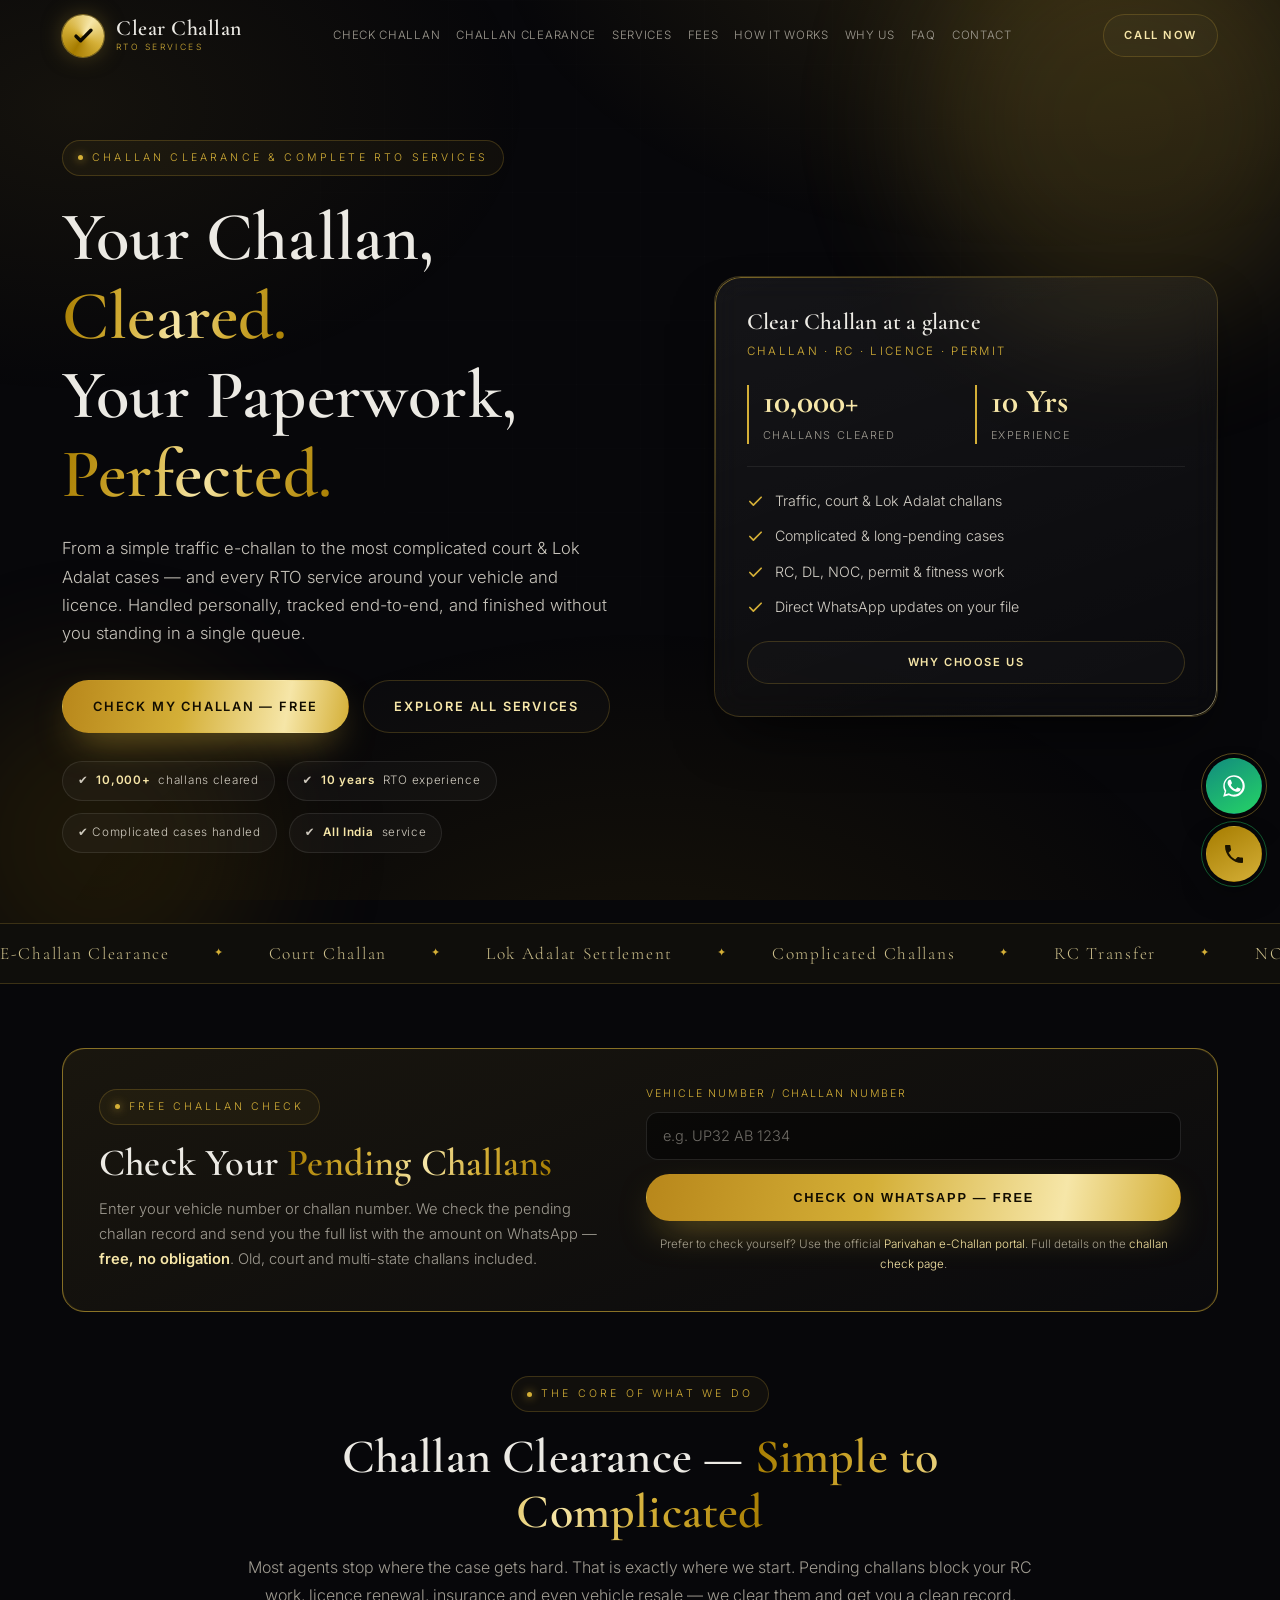
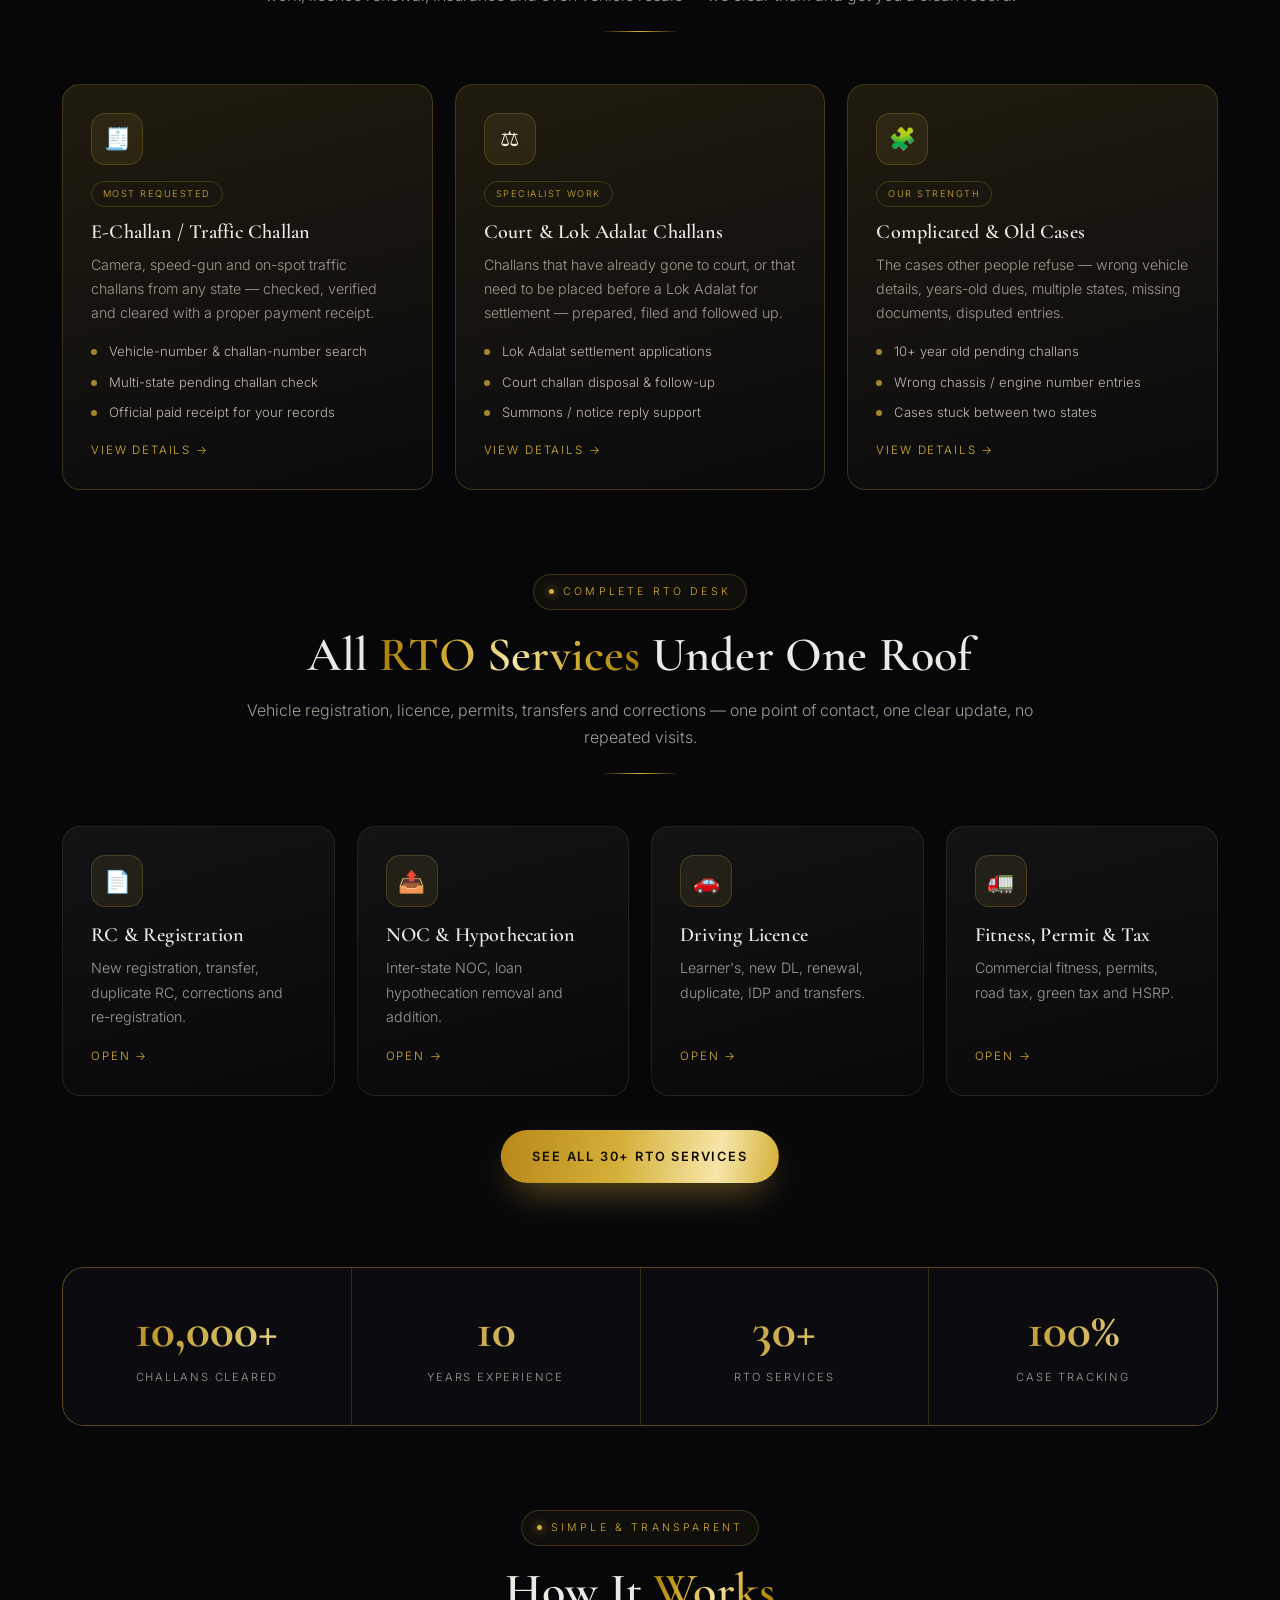
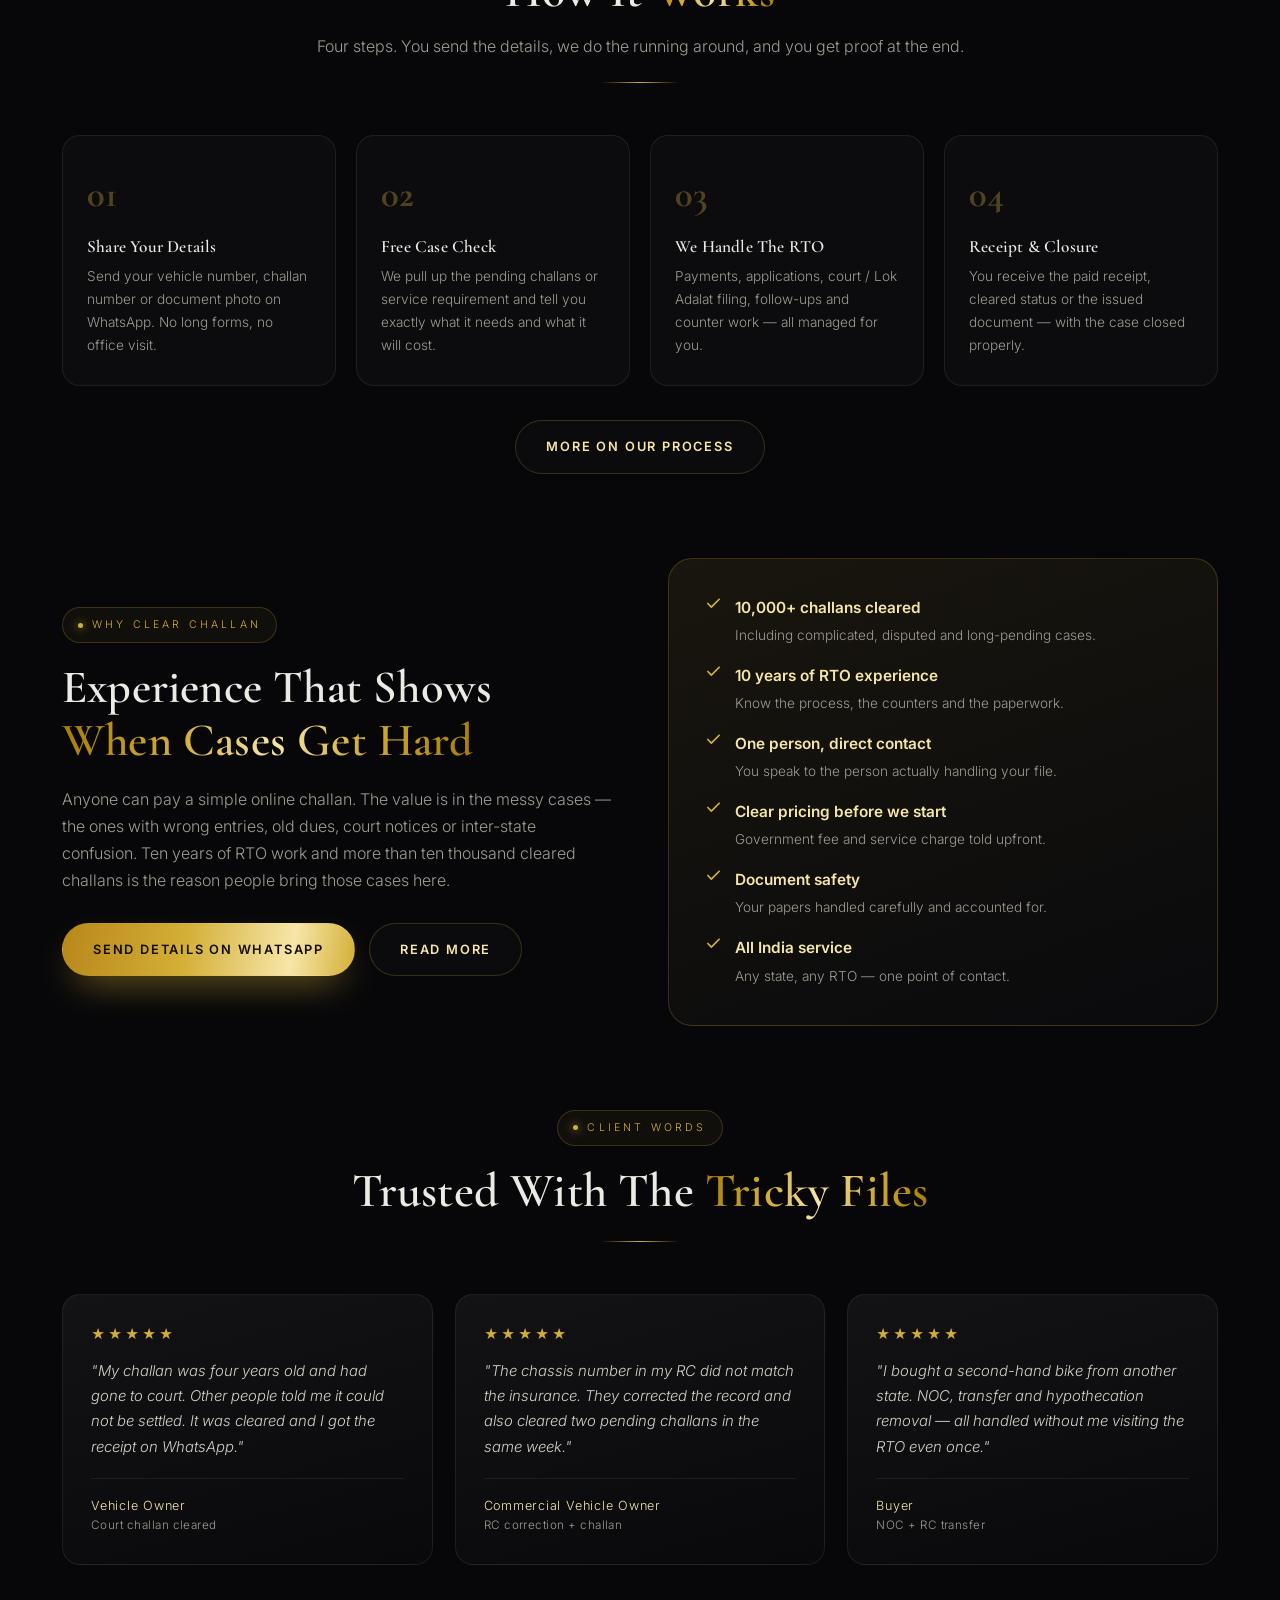
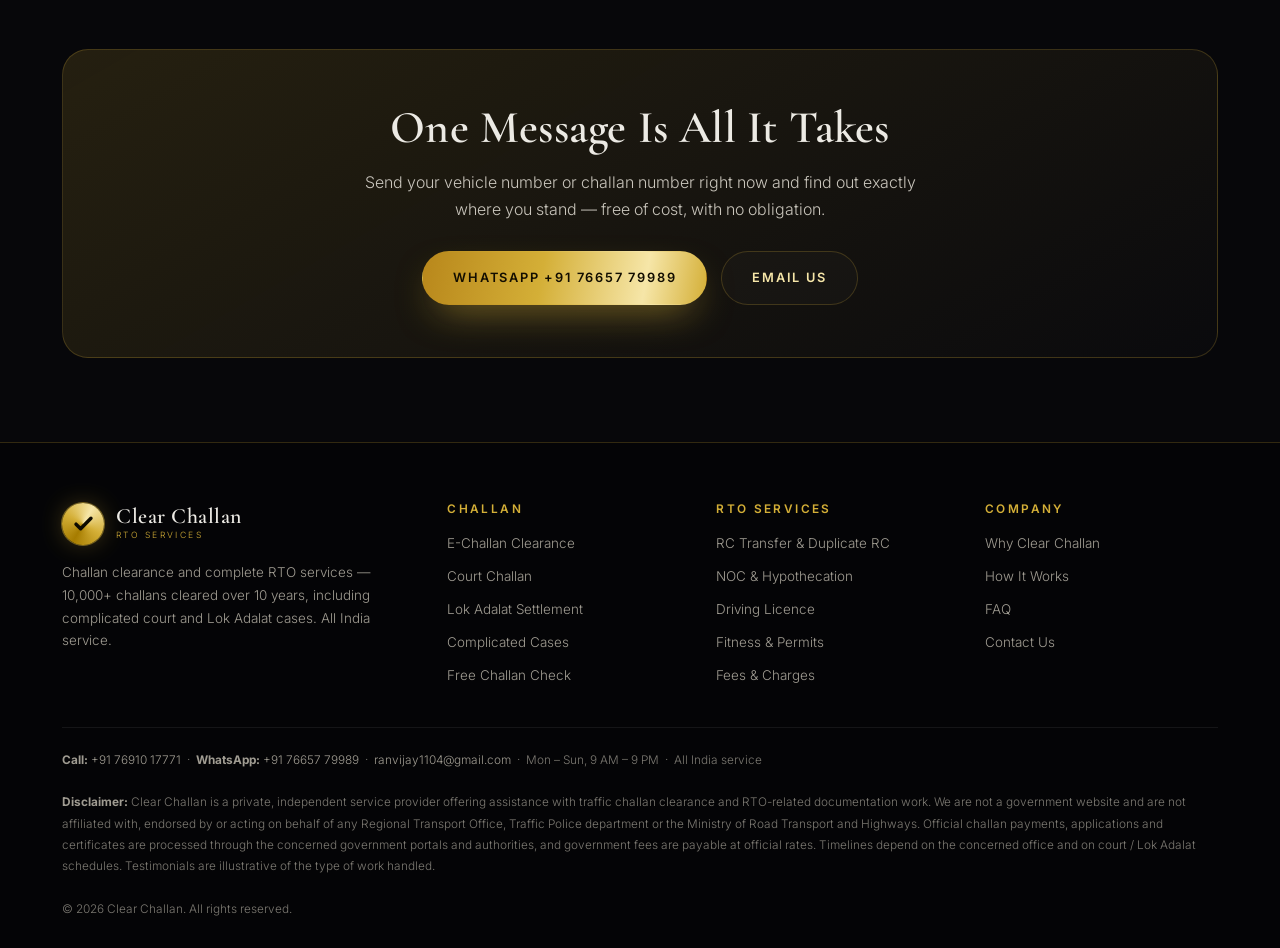
==== commit 513c77e7: "Add files via upload" ====
--- a/index.html
+++ b/index.html
@@ -180,7 +180,7 @@
       <h2 style="font-size:clamp(1.85rem,4.2vw,2.9rem);margin:18px 0 18px">Experience That Shows <span class="gold">When Cases Get Hard</span></h2>
       <p style="color:var(--muted)">Anyone can pay a simple online challan. The value is in the messy cases — the ones with wrong entries, old dues, court notices or inter-state confusion. Ten years of RTO work and more than ten thousand cleared challans is the reason people bring those cases here.</p>
       <div style="display:flex;flex-wrap:wrap;gap:14px;margin-top:28px">
-        <a class="btn btn-gold" href="https://wa.me/917691017771" target="_blank" rel="noopener">Send Details on WhatsApp</a>
+        <a class="btn btn-gold" href="https://wa.me/917665779989?text=Hi%2C%20I%20would%20like%20to%20send%20my%20vehicle%20details%20for%20challan%20clearance." target="_blank" rel="noopener">Send Details on WhatsApp</a>
         <a class="btn btn-ghost" href="why-us.html">Read More</a>
       </div>
     </div>
@@ -219,14 +219,14 @@
     <div class="band rv">
       <h2>One Message Is All It Takes</h2>
       <p>Send your vehicle number or challan number right now and find out exactly where you stand — free of cost, with no obligation.</p>
-      <div class="band-actions"><a class="btn btn-gold" href="https://wa.me/917691017771" target="_blank" rel="noopener">WhatsApp +91 76910 17771</a><a class="btn btn-ghost" href="mailto:ranvijay1104@gmail.com">Email Us</a></div>
+      <div class="band-actions"><a class="btn btn-gold" href="https://wa.me/917665779989?text=Hi%2C%20I%20want%20to%20check%20my%20pending%20challans%20and%20get%20them%20cleared." target="_blank" rel="noopener">WhatsApp +91 76657 79989</a><a class="btn btn-ghost" href="mailto:ranvijay1104@gmail.com">Email Us</a></div>
     </div>
   </div>
 </section>
 
 
 <div class="floats">
-  <a class="fbtn wa" href="https://wa.me/917691017771" target="_blank" rel="noopener" aria-label="WhatsApp" title="WhatsApp us">
+  <a class="fbtn wa" href="https://wa.me/917665779989?text=Hello%20Clear%20Challan%2C%20I%20visited%20your%20website%20and%20need%20help%20with%20challan%20clearance%20%2F%20RTO%20service.%20Please%20assist%20me." target="_blank" rel="noopener" aria-label="WhatsApp" title="WhatsApp us">
     <svg width="26" height="26" viewBox="0 0 24 24" fill="#fff"><path d="M17.47 14.38c-.3-.15-1.76-.87-2.03-.97-.27-.1-.47-.15-.67.15-.2.3-.77.97-.95 1.17-.17.2-.35.22-.65.07-.3-.15-1.26-.46-2.4-1.48-.89-.79-1.49-1.77-1.66-2.07-.17-.3-.02-.46.13-.61.15-.15.33-.4.5-.6.16-.2.22-.33.33-.55.11-.22.05-.41-.03-.56-.07-.15-.67-1.61-.92-2.2-.24-.58-.49-.5-.67-.51h-.57c-.2 0-.52.07-.79.37-.27.3-1.04 1.02-1.04 2.48 0 1.46 1.06 2.87 1.21 3.07.15.2 2.09 3.2 5.07 4.48.71.31 1.26.49 1.69.62.71.23 1.36.2 1.87.12.57-.09 1.76-.72 2.01-1.41.25-.7.25-1.29.17-1.41-.07-.13-.27-.2-.57-.35zM12.04 2C6.58 2 2.13 6.45 2.13 11.91c0 1.75.46 3.46 1.32 4.96L2 22l5.25-1.38c1.45.79 3.08 1.21 4.79 1.21 5.46 0 9.91-4.45 9.91-9.91S17.5 2 12.04 2zm0 18.13c-1.55 0-3.07-.42-4.4-1.2l-.32-.19-3.26.86.87-3.18-.21-.33a8.19 8.19 0 01-1.26-4.38c0-4.54 3.7-8.23 8.24-8.23 4.54 0 8.23 3.69 8.23 8.23 0 4.54-3.69 8.22-8.23 8.22z"/></svg>
   </a>
   <a class="fbtn call" href="tel:+917691017771" aria-label="Call" title="Call us">
@@ -275,7 +275,8 @@
       </div>
     </div>
     <div class="disc">
-      <b>Contact:</b> <a href="tel:+917691017771" style="color:#a09c92">+91 76910 17771</a> &nbsp;·&nbsp;
+      <b>Call:</b> <a href="tel:+917691017771" style="color:#a09c92">+91 76910 17771</a> &nbsp;·&nbsp;
+      <b>WhatsApp:</b> <a href="https://wa.me/917665779989?text=Hello%20Clear%20Challan%2C%20I%20visited%20your%20website%20and%20need%20help%20with%20challan%20clearance%20%2F%20RTO%20service.%20Please%20assist%20me." target="_blank" rel="noopener" style="color:#a09c92">+91 76657 79989</a> &nbsp;·&nbsp;
       <a href="mailto:ranvijay1104@gmail.com" style="color:#a09c92">ranvijay1104@gmail.com</a> &nbsp;·&nbsp; Mon – Sun, 9 AM – 9 PM &nbsp;·&nbsp; All India service
       <br><br>
       <b>Disclaimer:</b> Clear Challan is a private, independent service provider offering assistance with traffic challan
@@ -357,7 +358,7 @@
     if(v.length<4){ cinp.focus(); cinp.style.borderColor='#ff9d9d'; return; }
     cinp.style.borderColor='';
     var t='*Free Challan Check Request*%0A%0AVehicle / Challan Number: '+encodeURIComponent(v)+'%0A%0APlease check the pending challans and send me the details.';
-    window.open('https://wa.me/917691017771?text='+t,'_blank');
+    window.open('https://wa.me/917665779989?text='+t,'_blank');
   }
   if(cbtn&&cinp){
     cbtn.addEventListener('click',runCheck);
@@ -385,7 +386,7 @@
                '%0A*Details:* '+encodeURIComponent(body||'-');
       msg.style.color='';
       msg.textContent='Opening WhatsApp with your details ready to send...';
-      window.open('https://wa.me/917691017771?text='+text,'_blank');
+      window.open('https://wa.me/917665779989?text='+text,'_blank');
       form.reset();
     });
   }
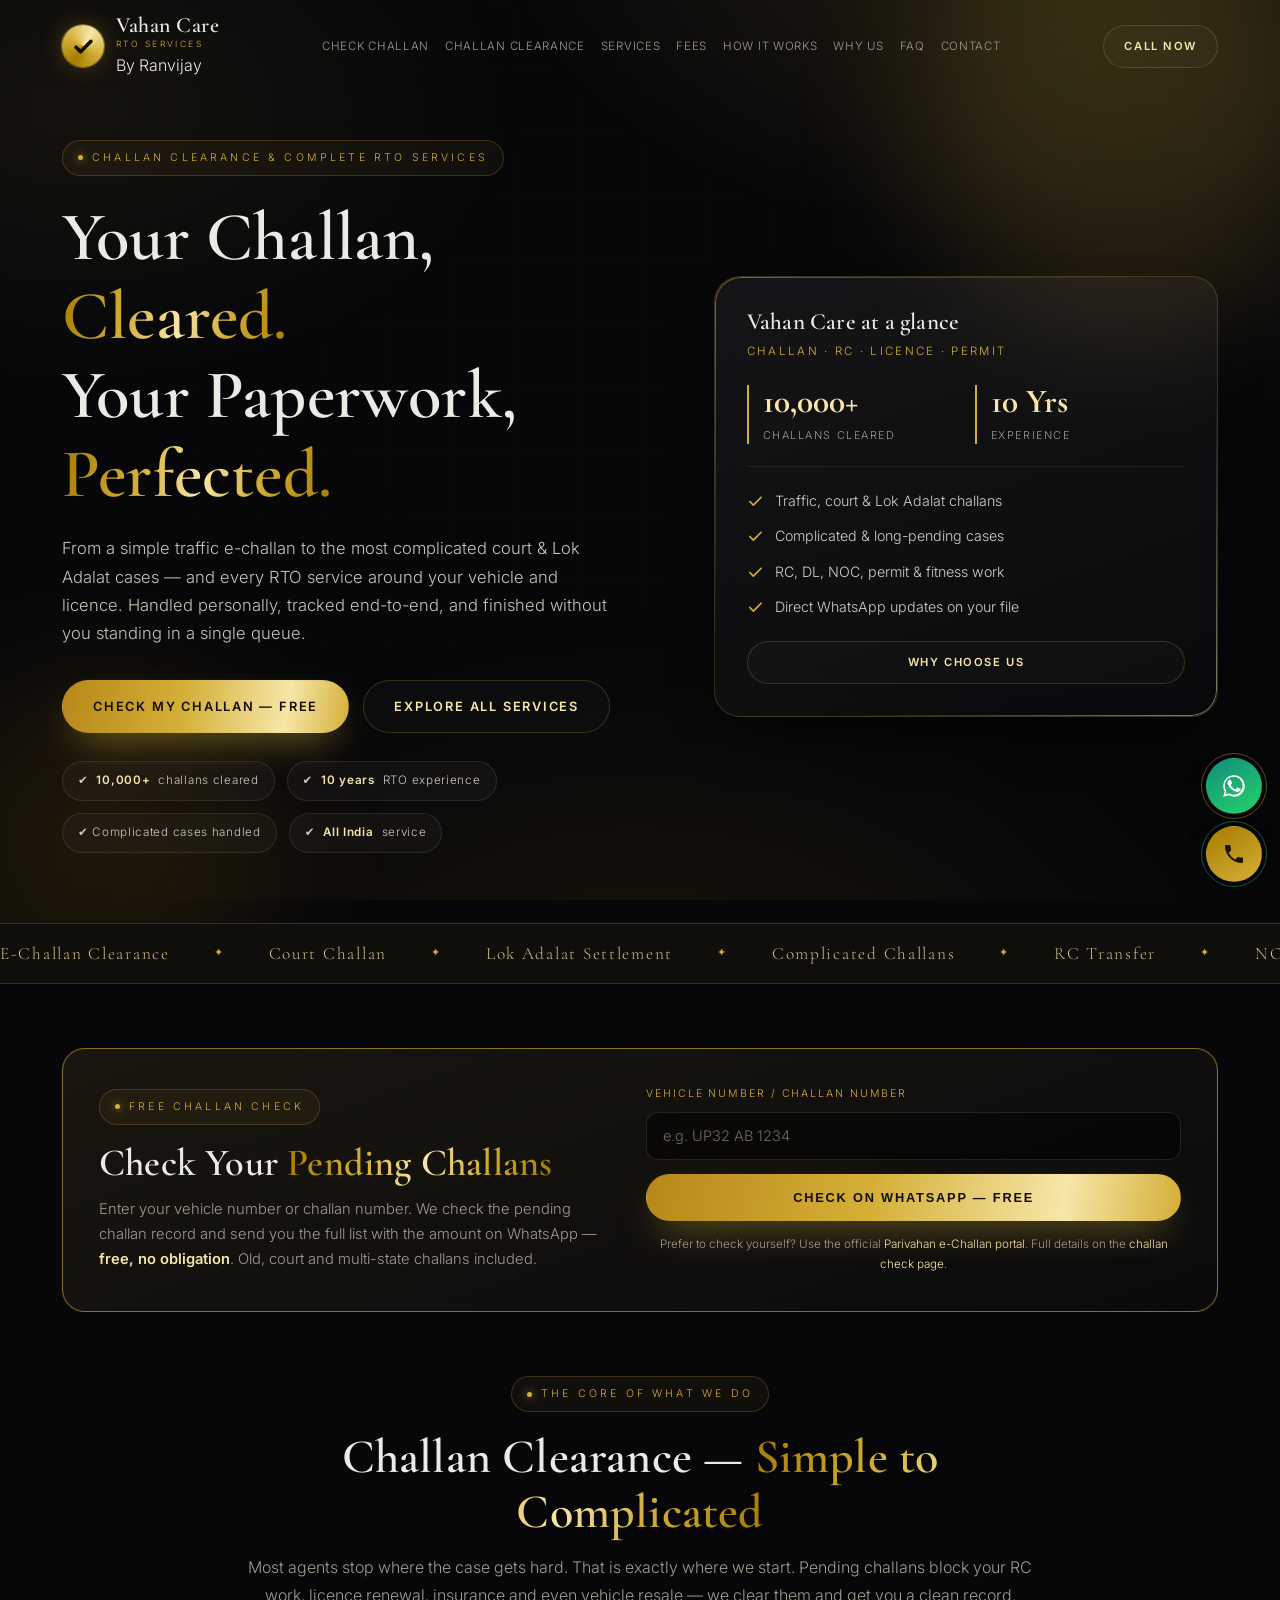
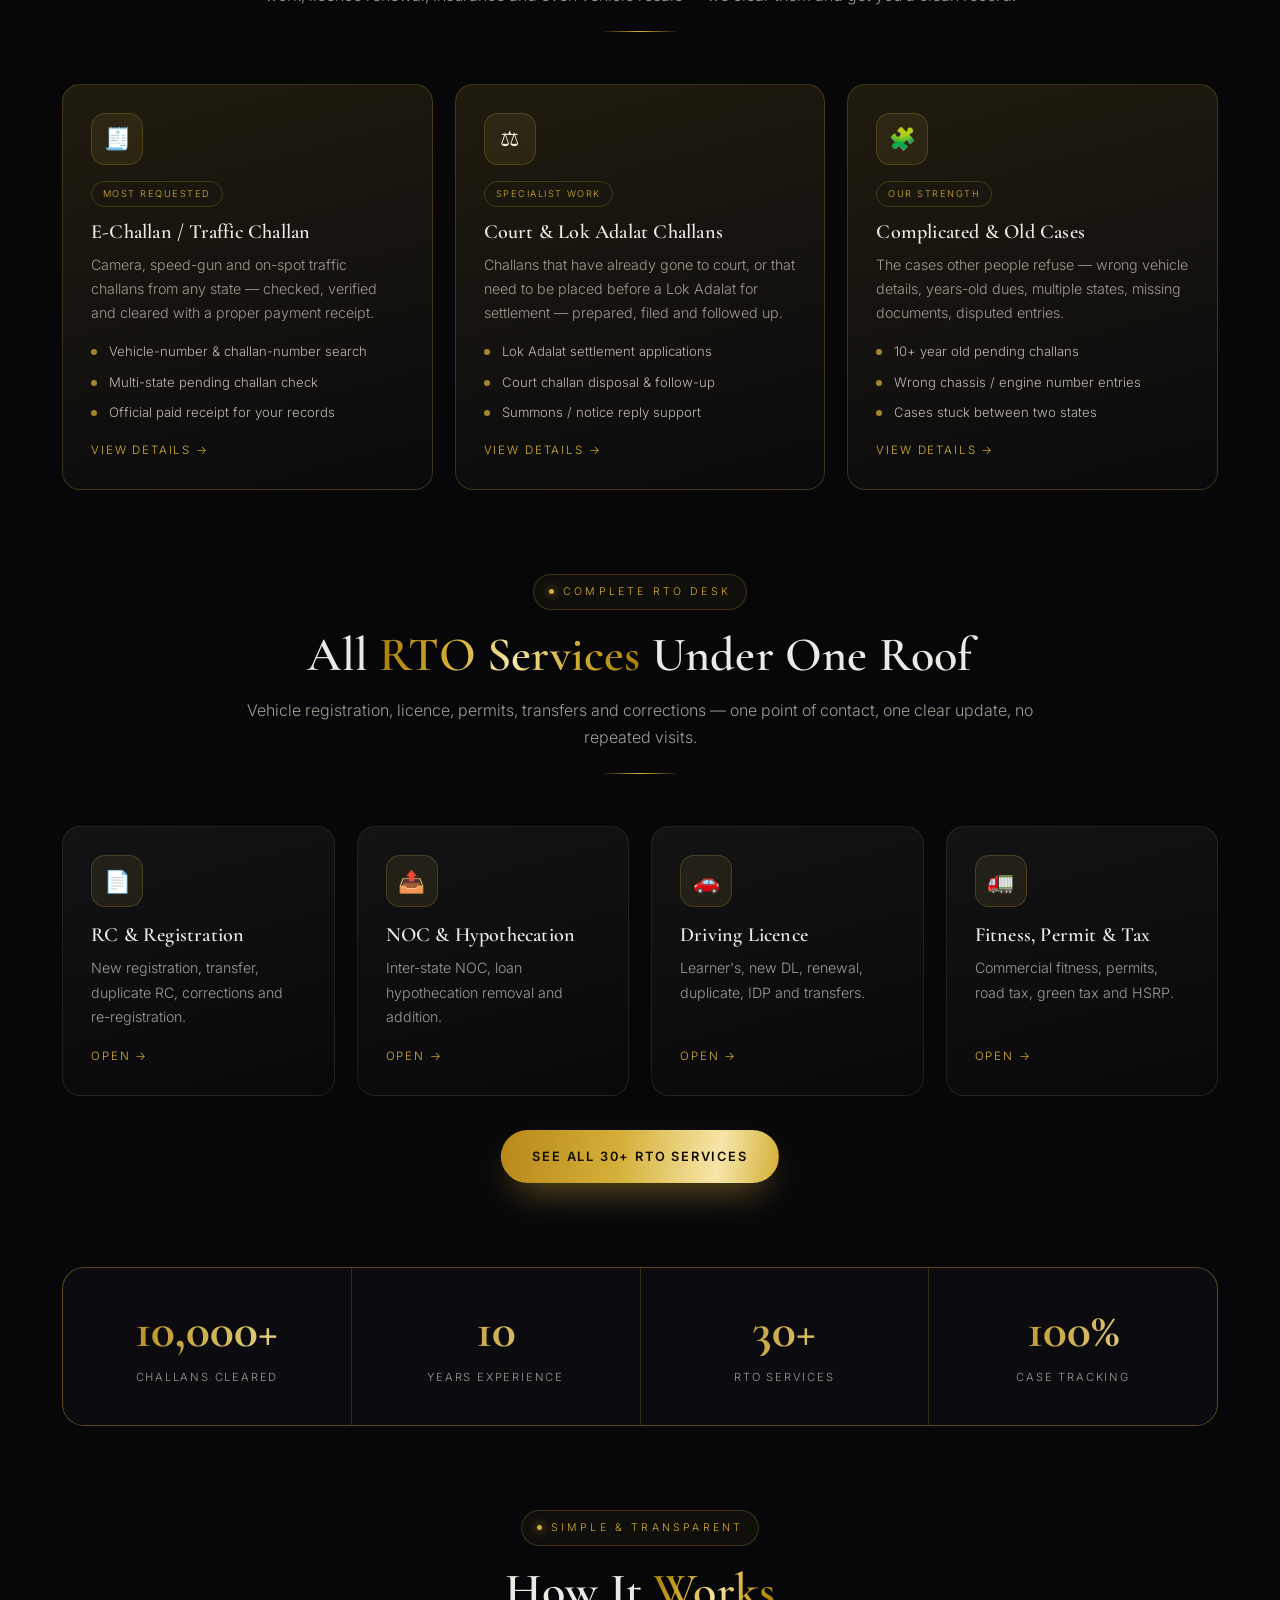
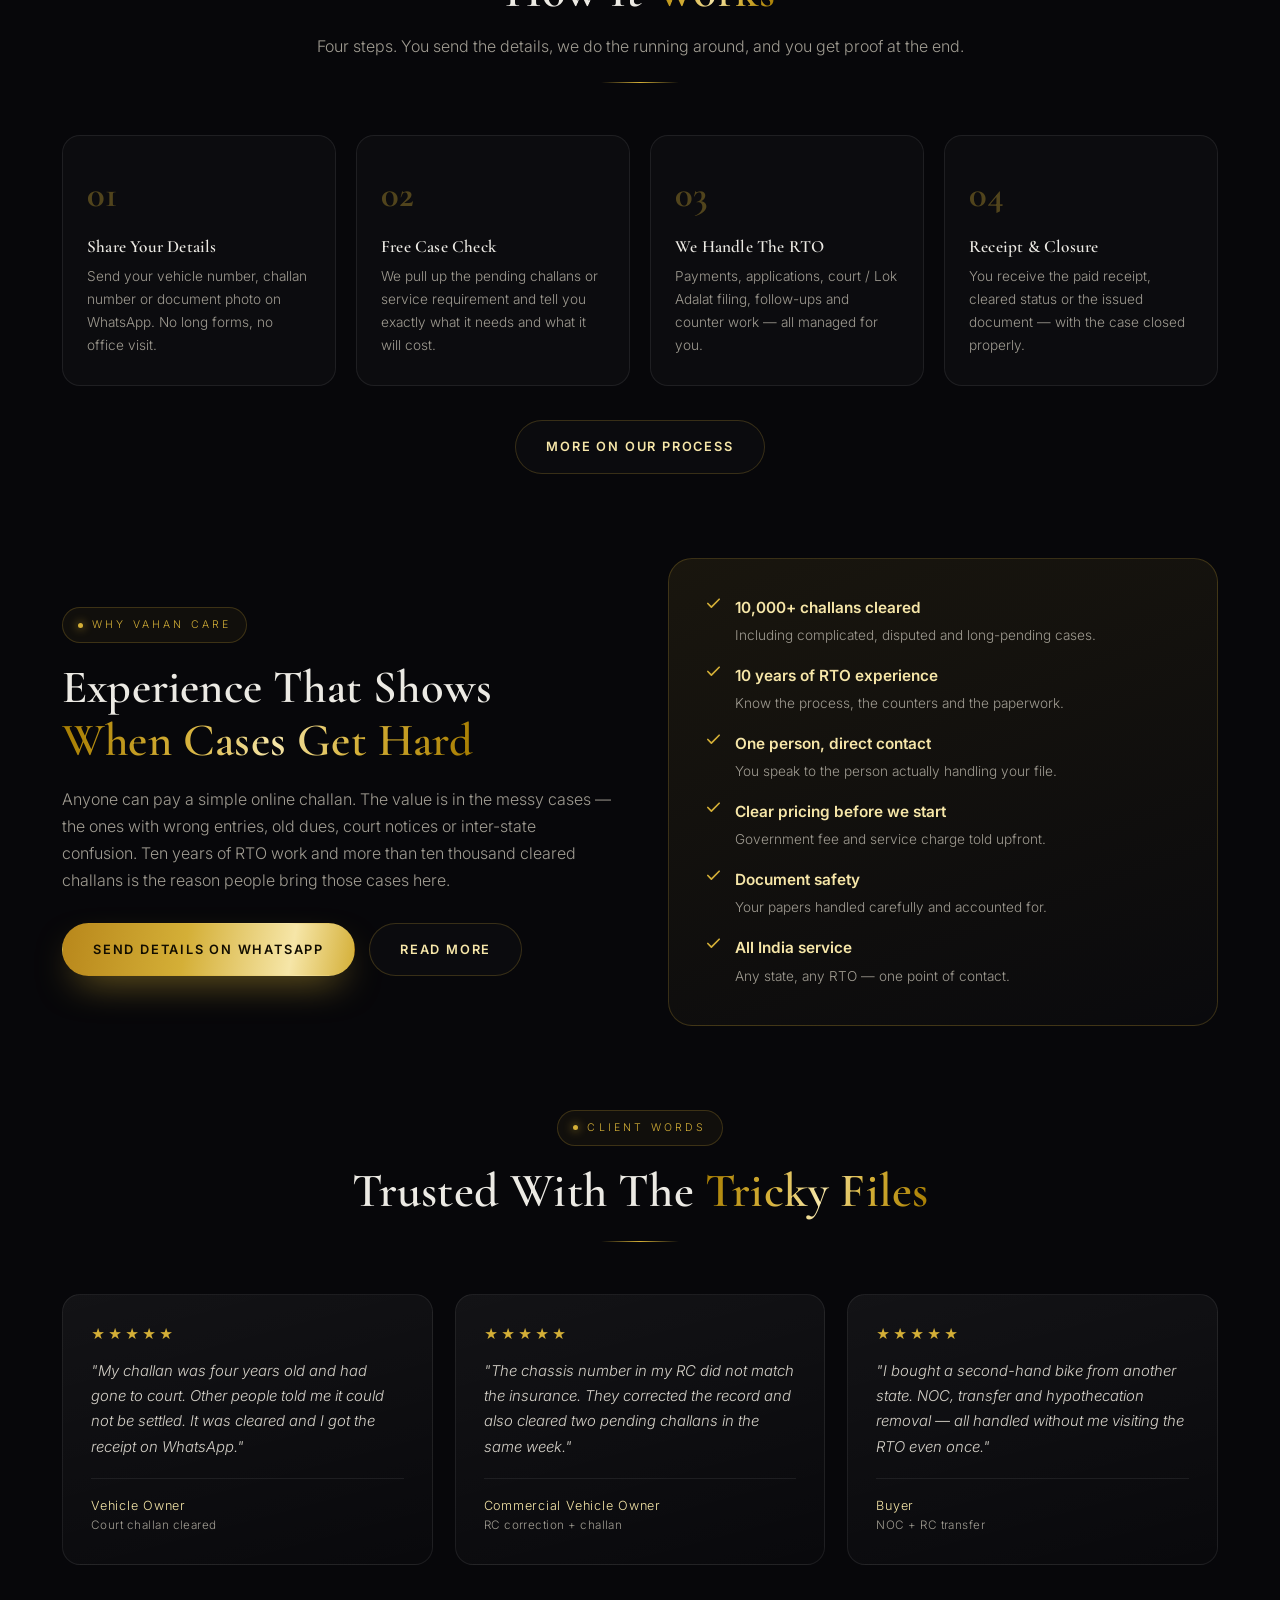
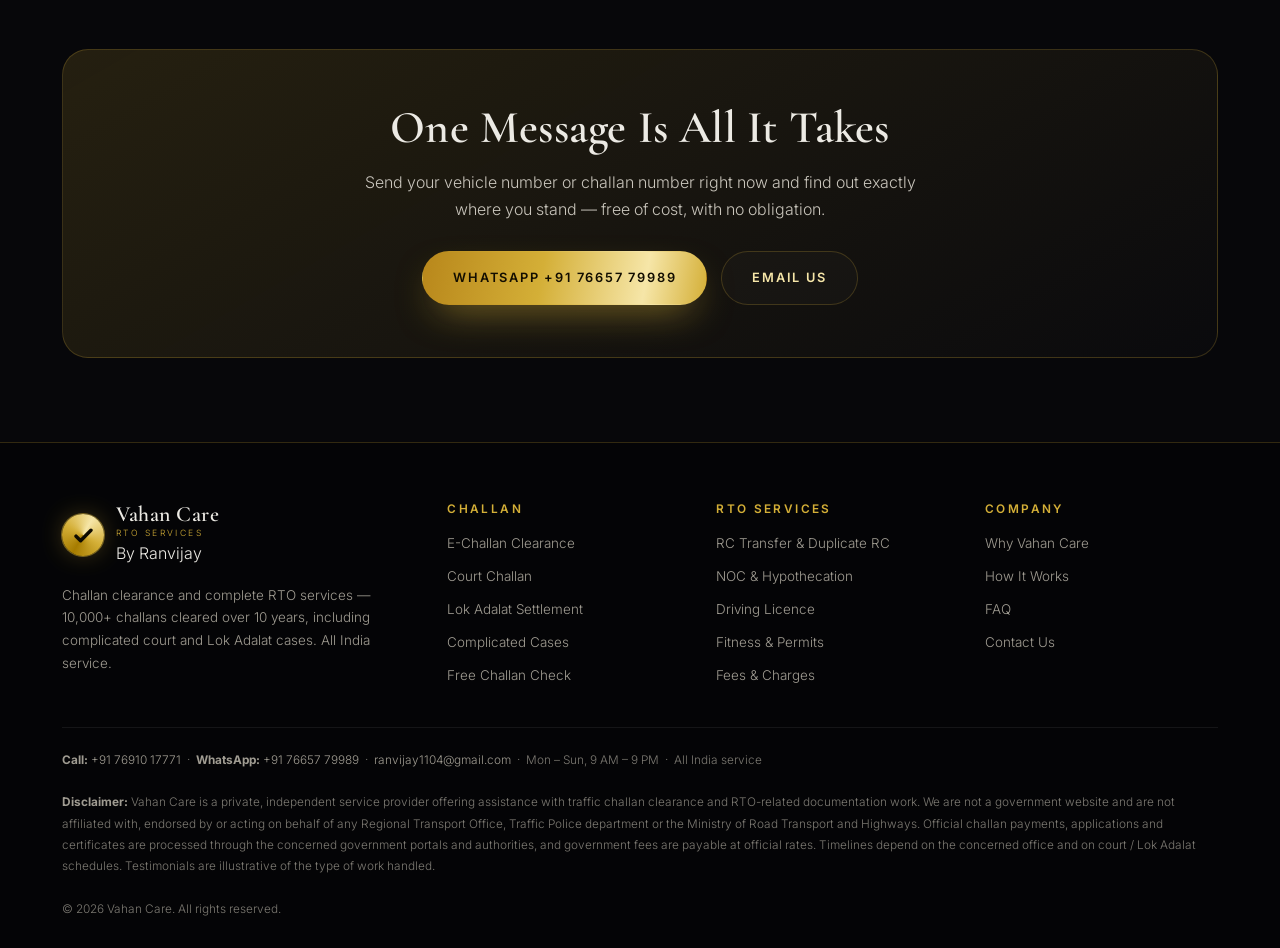
==== commit d5c704ae: "Update index.html to Vahan Care - By Ranvijay" ====
--- a/index.html
+++ b/index.html
@@ -1,24 +1,35 @@
 <!DOCTYPE html>
 <html lang="en">
 <head>
+<!-- Google Tag Manager -->
+<script>(function(w,d,s,l,i){w[l]=w[l]||[];w[l].push({'gtm.start':
+new Date().getTime(),event:'gtm.js'});var f=d.getElementsByTagName(s)[0],
+j=d.createElement(s),dl=l!='dataLayer'?'&l='+l:'';j.async=true;j.src=
+'https://www.googletagmanager.com/gtm.js?id='+i+dl;f.parentNode.insertBefore(j,f);
+})(window,document,'script','dataLayer','GTM-WB68XGLC');</script>
+<!-- End Google Tag Manager -->
 <meta charset="UTF-8" />
 <meta name="viewport" content="width=device-width, initial-scale=1.0" />
-<title>Clear Challan — RTO Services & Challan Clearance Specialists in India</title>
-<meta name="description" content="Clear Challan — 10,000+ challans cleared, 10 years of RTO experience. Traffic challan, court challan, Lok Adalat and complicated challan clearance plus complete RTO services: DL, RC transfer, NOC, hypothecation, fitness, permits, HSRP and more. All India service." />
+<title>Vahan Care — RTO Services & Challan Clearance Specialists in India</title>
+<meta name="description" content="Vahan Care — 10,000+ challans cleared, 10 years of RTO experience. Traffic challan, court challan, Lok Adalat and complicated challan clearance plus complete RTO services: DL, RC transfer, NOC, hypothecation, fitness, permits, HSRP and more. All India service." />
 <link rel="preconnect" href="https://fonts.googleapis.com">
 <link rel="preconnect" href="https://fonts.gstatic.com" crossorigin>
-<link href="https://fonts.googleapis.com/css2?family=Cormorant+Garamond:wght@500;600;700&family=Inter:wght@300;400;500;600;700&display=swap" rel="stylesheet">
+<link href="https://fonts.googleapis.com/css2?family=Cormorant+Garamond:ital,wght@0,500;0,600;0,700;1,500;1,600;1,700&family=Inter:wght@300;400;500;600;700&family=Playfair+Display:ital,wght@1,500;1,600;1,700&display=swap" rel="stylesheet">
 <link rel="icon" href="data:image/svg+xml,<svg xmlns='http://www.w3.org/2000/svg' viewBox='0 0 100 100'><circle cx='50' cy='50' r='46' fill='%23d4af37'/><path d='M28 52l15 15 29-32' stroke='%230d0a00' stroke-width='11' fill='none' stroke-linecap='round' stroke-linejoin='round'/></svg>">
 <link rel="stylesheet" href="style.css">
 <script>document.documentElement.classList.add('js');</script>
 </head>
 <body>
+<!-- Google Tag Manager (noscript) -->
+<noscript><iframe src="https://www.googletagmanager.com/ns.html?id=GTM-WB68XGLC"
+height="0" width="0" style="display:none;visibility:hidden"></iframe></noscript>
+<!-- End Google Tag Manager (noscript) -->
 
 <header id="top">
   <div class="wrap nav">
-    <a class="brand" href="index.html" aria-label="Clear Challan home">
+    <a class="brand" href="index.html" aria-label="Vahan Care home">
       <div class="seal"><svg viewBox="0 0 24 24" aria-hidden="true"><path d="M4.2 12.7l4.8 4.8L19.8 6.5" stroke="#0d0a00" stroke-width="3.6" fill="none" stroke-linecap="round" stroke-linejoin="round"/></svg></div>
-      <div><b>Clear Challan</b><small>RTO Services</small></div>
+      <div><b>Vahan Care</b><small>RTO Services</small><span class="by-line">By Ranvijay</span></div>
     </a>
     <nav class="nav-links" id="menu"><a href="check-challan.html">Check Challan</a><a href="challan-clearance.html">Challan Clearance</a><a href="services.html">Services</a><a href="fees.html">Fees</a><a href="how-it-works.html">How It Works</a><a href="why-us.html">Why Us</a><a href="faq.html">FAQ</a><a href="contact.html">Contact</a></nav>
     <div class="nav-cta">
@@ -47,7 +58,7 @@
       </div>
     </div>
     <div class="hero-card rv d2">
-      <h3>Clear Challan at a glance</h3>
+      <h3>Vahan Care at a glance</h3>
       <div class="sub">Challan &middot; RC &middot; Licence &middot; Permit</div>
       <div class="stat-row">
         <div class="stat"><div class="num" data-count="10000" data-suffix="+">10,000+</div><div class="lbl">Challans Cleared</div></div>
@@ -176,7 +187,7 @@
 <section id="why" style="padding-top:0">
   <div class="wrap split">
     <div class="rv">
-      <span class="eyebrow"><i></i>Why Clear Challan</span>
+      <span class="eyebrow"><i></i>Why Vahan Care</span>
       <h2 style="font-size:clamp(1.85rem,4.2vw,2.9rem);margin:18px 0 18px">Experience That Shows <span class="gold">When Cases Get Hard</span></h2>
       <p style="color:var(--muted)">Anyone can pay a simple online challan. The value is in the messy cases — the ones with wrong entries, old dues, court notices or inter-state confusion. Ten years of RTO work and more than ten thousand cleared challans is the reason people bring those cases here.</p>
       <div style="display:flex;flex-wrap:wrap;gap:14px;margin-top:28px">
@@ -226,7 +237,7 @@
 
 
 <div class="floats">
-  <a class="fbtn wa" href="https://wa.me/917665779989?text=Hello%20Clear%20Challan%2C%20I%20visited%20your%20website%20and%20need%20help%20with%20challan%20clearance%20%2F%20RTO%20service.%20Please%20assist%20me." target="_blank" rel="noopener" aria-label="WhatsApp" title="WhatsApp us">
+  <a class="fbtn wa" href="https://wa.me/917665779989?text=Hello%20Vahan%20Care%2C%20I%20visited%20your%20website%20and%20need%20help%20with%20challan%20clearance%20%2F%20RTO%20service.%20Please%20assist%20me." target="_blank" rel="noopener" aria-label="WhatsApp" title="WhatsApp us">
     <svg width="26" height="26" viewBox="0 0 24 24" fill="#fff"><path d="M17.47 14.38c-.3-.15-1.76-.87-2.03-.97-.27-.1-.47-.15-.67.15-.2.3-.77.97-.95 1.17-.17.2-.35.22-.65.07-.3-.15-1.26-.46-2.4-1.48-.89-.79-1.49-1.77-1.66-2.07-.17-.3-.02-.46.13-.61.15-.15.33-.4.5-.6.16-.2.22-.33.33-.55.11-.22.05-.41-.03-.56-.07-.15-.67-1.61-.92-2.2-.24-.58-.49-.5-.67-.51h-.57c-.2 0-.52.07-.79.37-.27.3-1.04 1.02-1.04 2.48 0 1.46 1.06 2.87 1.21 3.07.15.2 2.09 3.2 5.07 4.48.71.31 1.26.49 1.69.62.71.23 1.36.2 1.87.12.57-.09 1.76-.72 2.01-1.41.25-.7.25-1.29.17-1.41-.07-.13-.27-.2-.57-.35zM12.04 2C6.58 2 2.13 6.45 2.13 11.91c0 1.75.46 3.46 1.32 4.96L2 22l5.25-1.38c1.45.79 3.08 1.21 4.79 1.21 5.46 0 9.91-4.45 9.91-9.91S17.5 2 12.04 2zm0 18.13c-1.55 0-3.07-.42-4.4-1.2l-.32-.19-3.26.86.87-3.18-.21-.33a8.19 8.19 0 01-1.26-4.38c0-4.54 3.7-8.23 8.24-8.23 4.54 0 8.23 3.69 8.23 8.23 0 4.54-3.69 8.22-8.23 8.22z"/></svg>
   </a>
   <a class="fbtn call" href="tel:+917691017771" aria-label="Call" title="Call us">
@@ -238,9 +249,9 @@
   <div class="wrap">
     <div class="f-grid">
       <div>
-        <a class="brand" href="index.html" style="margin-bottom:16px">
+        <a class="brand" href="index.html" style="margin-bottom:16px" aria-label="Vahan Care home">
           <div class="seal"><svg viewBox="0 0 24 24" aria-hidden="true"><path d="M4.2 12.7l4.8 4.8L19.8 6.5" stroke="#0d0a00" stroke-width="3.6" fill="none" stroke-linecap="round" stroke-linejoin="round"/></svg></div>
-          <div><b>Clear Challan</b><small>RTO Services</small></div>
+          <div><b>Vahan Care</b><small>RTO Services</small><span class="by-line">By Ranvijay</span></div>
         </a>
         <p>Challan clearance and complete RTO services — 10,000+ challans cleared over 10 years, including complicated court and Lok Adalat cases. All India service.</p>
       </div>
@@ -267,7 +278,7 @@
       <div>
         <h4>Company</h4>
         <ul>
-          <li><a href="why-us.html">Why Clear Challan</a></li>
+          <li><a href="why-us.html">Why Vahan Care</a></li>
           <li><a href="how-it-works.html">How It Works</a></li>
           <li><a href="faq.html">FAQ</a></li>
           <li><a href="contact.html">Contact Us</a></li>
@@ -276,17 +287,17 @@
     </div>
     <div class="disc">
       <b>Call:</b> <a href="tel:+917691017771" style="color:#a09c92">+91 76910 17771</a> &nbsp;·&nbsp;
-      <b>WhatsApp:</b> <a href="https://wa.me/917665779989?text=Hello%20Clear%20Challan%2C%20I%20visited%20your%20website%20and%20need%20help%20with%20challan%20clearance%20%2F%20RTO%20service.%20Please%20assist%20me." target="_blank" rel="noopener" style="color:#a09c92">+91 76657 79989</a> &nbsp;·&nbsp;
+      <b>WhatsApp:</b> <a href="https://wa.me/917665779989?text=Hello%20Vahan%20Care%2C%20I%20visited%20your%20website%20and%20need%20help%20with%20challan%20clearance%20%2F%20RTO%20service.%20Please%20assist%20me." target="_blank" rel="noopener" style="color:#a09c92">+91 76657 79989</a> &nbsp;·&nbsp;
       <a href="mailto:ranvijay1104@gmail.com" style="color:#a09c92">ranvijay1104@gmail.com</a> &nbsp;·&nbsp; Mon – Sun, 9 AM – 9 PM &nbsp;·&nbsp; All India service
       <br><br>
-      <b>Disclaimer:</b> Clear Challan is a private, independent service provider offering assistance with traffic challan
+      <b>Disclaimer:</b> Vahan Care is a private, independent service provider offering assistance with traffic challan
       clearance and RTO-related documentation work. We are not a government website and are not affiliated with, endorsed by
       or acting on behalf of any Regional Transport Office, Traffic Police department or the Ministry of Road Transport and
       Highways. Official challan payments, applications and certificates are processed through the concerned government
       portals and authorities, and government fees are payable at official rates. Timelines depend on the concerned office
       and on court / Lok Adalat schedules. Testimonials are illustrative of the type of work handled.
       <br><br>
-      &copy; <span id="yr">2026</span> Clear Challan. All rights reserved.
+      &copy; <span id="yr">2026</span> Vahan Care. All rights reserved.
     </div>
   </div>
 </footer>
@@ -381,7 +392,7 @@
         msg.textContent='Please enter your name and a valid 10-digit mobile number.';
         return;
       }
-      var text='*New Enquiry - Clear Challan*%0A%0A*Name:* '+encodeURIComponent(name)+'%0A*Mobile:* '+encodeURIComponent(phone)+
+      var text='*New Enquiry - Vahan Care*%0A%0A*Name:* '+encodeURIComponent(name)+'%0A*Mobile:* '+encodeURIComponent(phone)+
                '%0A*Vehicle/Challan No:* '+encodeURIComponent(vno||'-')+'%0A*Service:* '+encodeURIComponent(service)+
                '%0A*Details:* '+encodeURIComponent(body||'-');
       msg.style.color='';
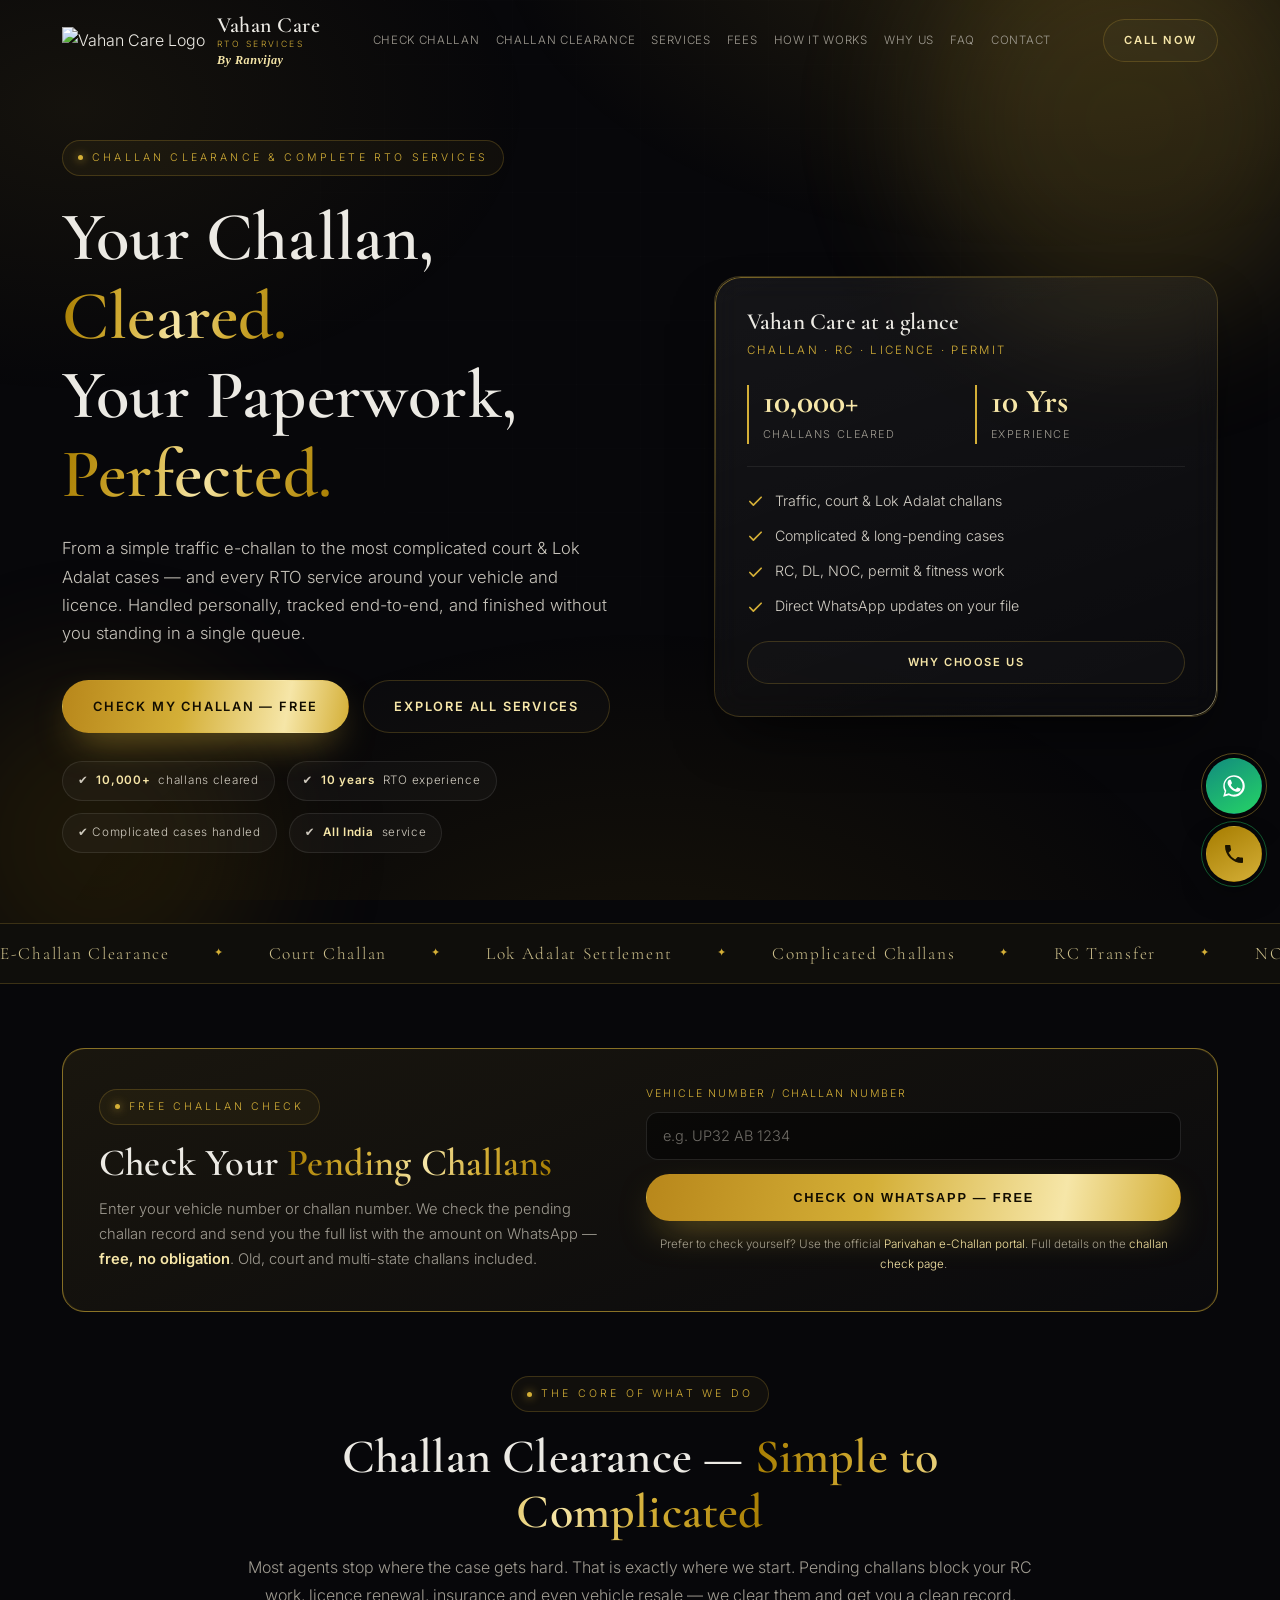
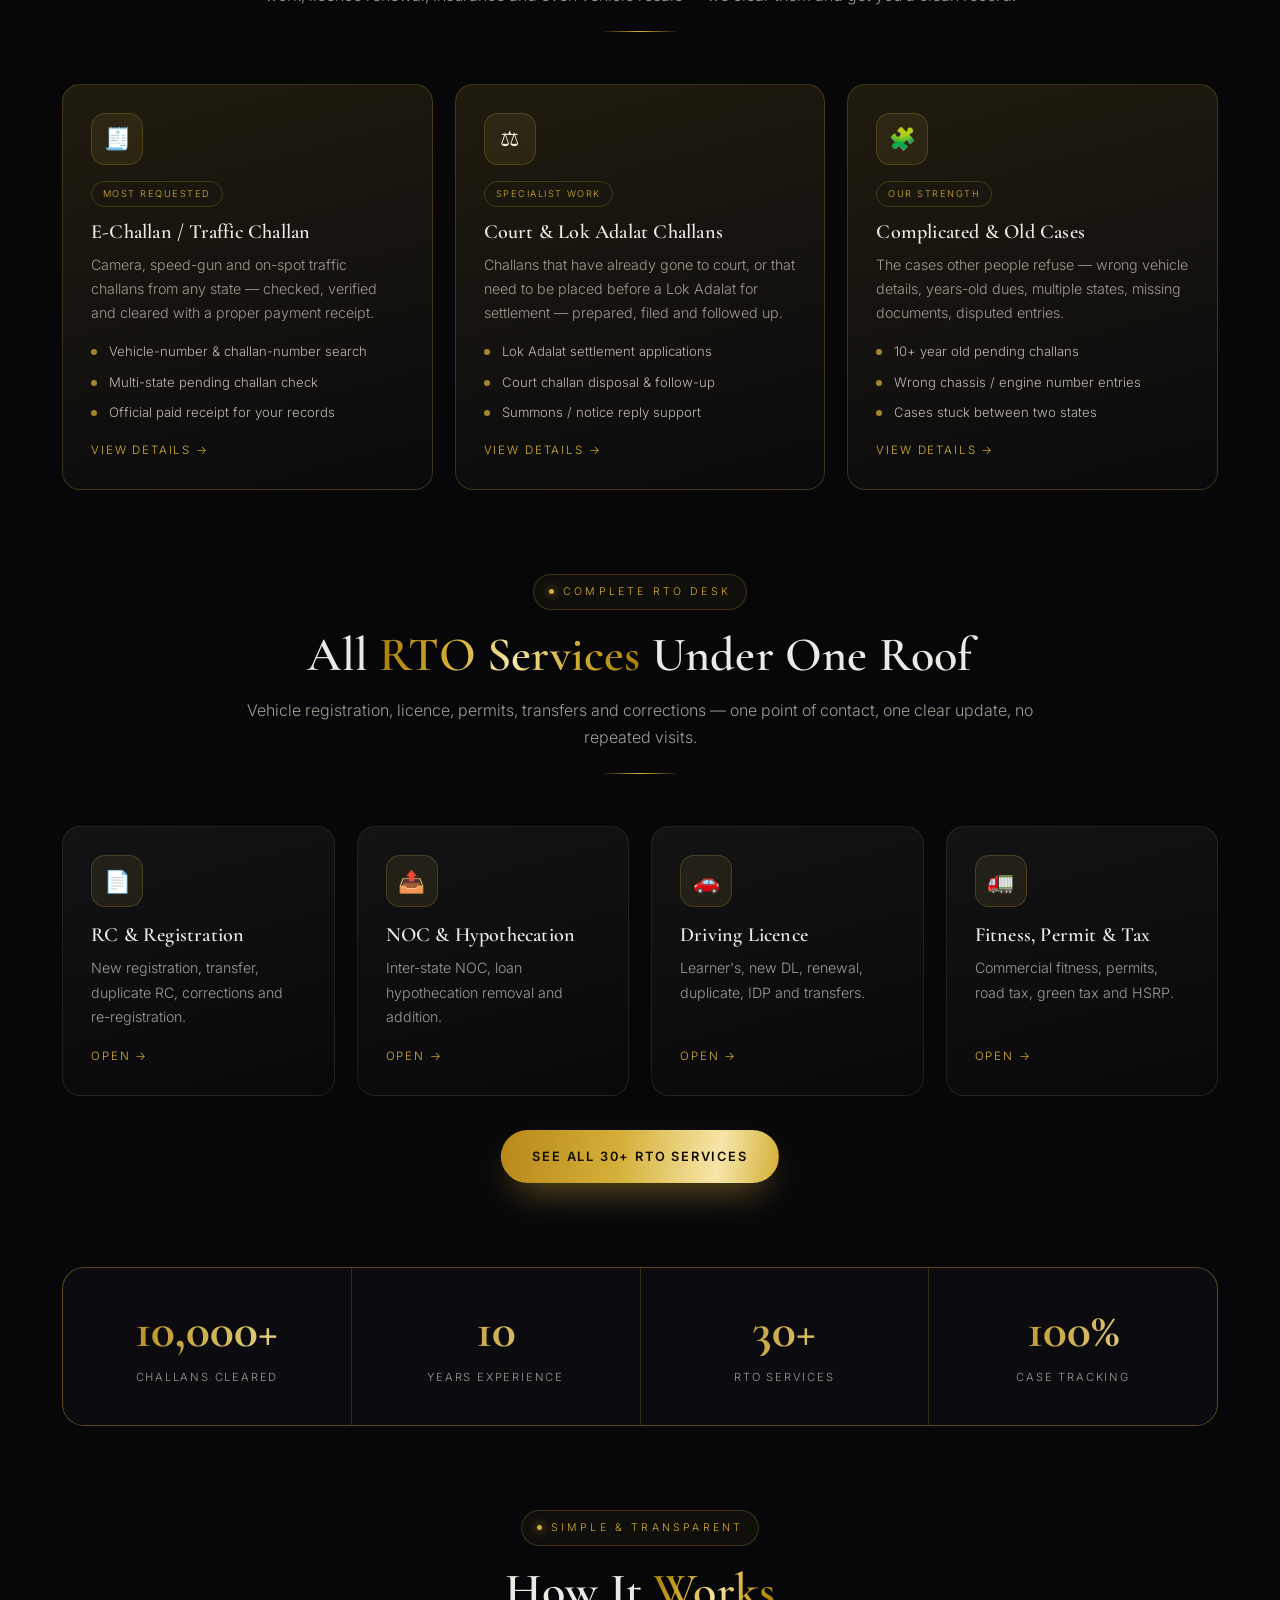
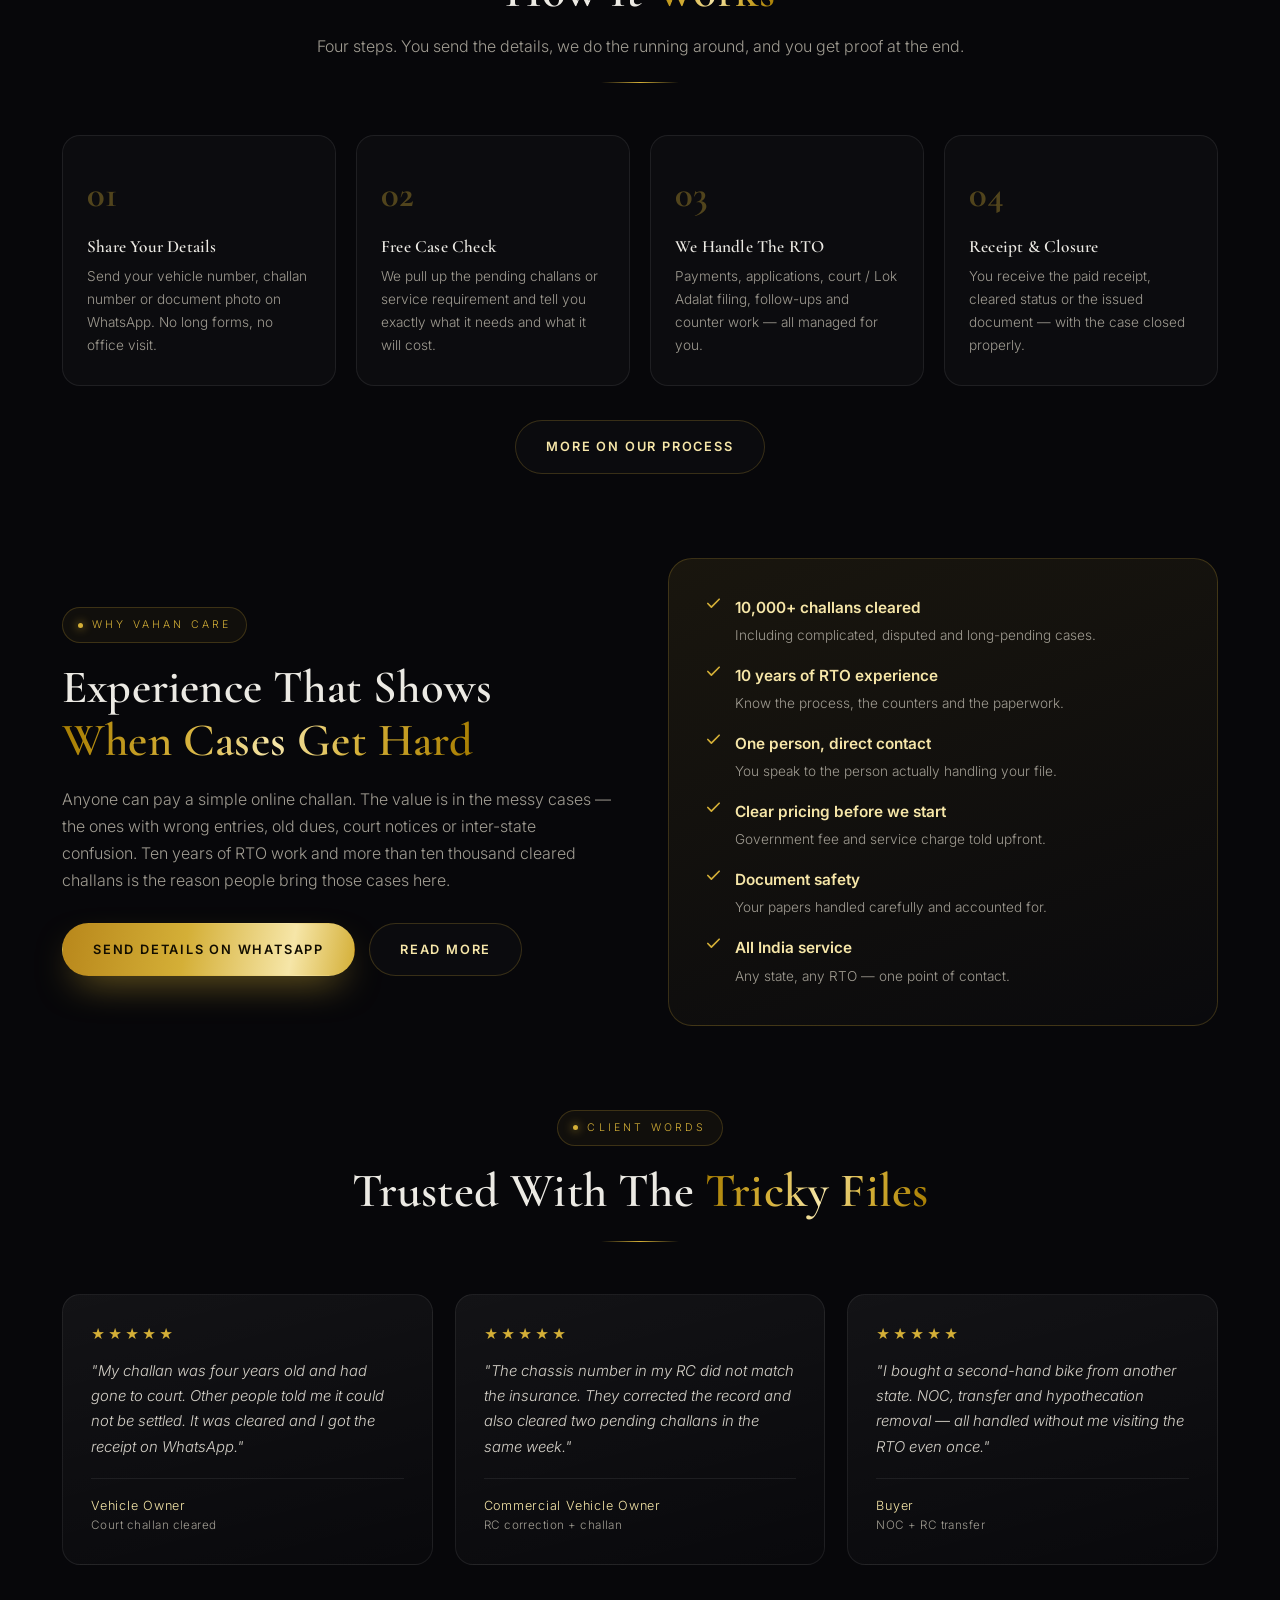
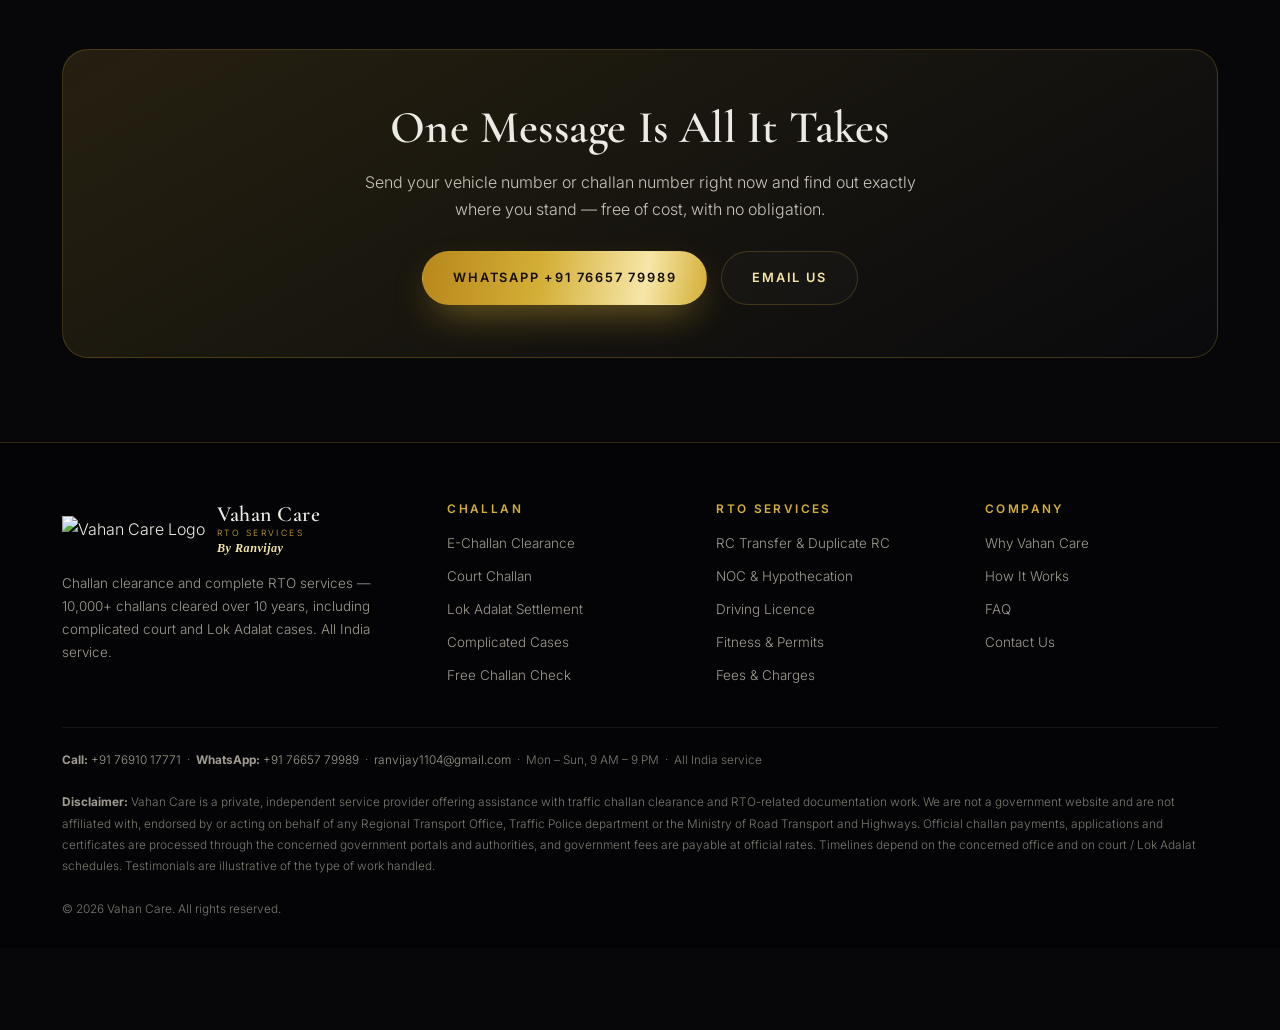
==== commit cb10b71d: "Add official logo & luxury entrance animation to index.html" ====
--- a/index.html
+++ b/index.html
@@ -15,7 +15,7 @@
 <link rel="preconnect" href="https://fonts.googleapis.com">
 <link rel="preconnect" href="https://fonts.gstatic.com" crossorigin>
 <link href="https://fonts.googleapis.com/css2?family=Cormorant+Garamond:ital,wght@0,500;0,600;0,700;1,500;1,600;1,700&family=Inter:wght@300;400;500;600;700&family=Playfair+Display:ital,wght@1,500;1,600;1,700&display=swap" rel="stylesheet">
-<link rel="icon" href="data:image/svg+xml,<svg xmlns='http://www.w3.org/2000/svg' viewBox='0 0 100 100'><circle cx='50' cy='50' r='46' fill='%23d4af37'/><path d='M28 52l15 15 29-32' stroke='%230d0a00' stroke-width='11' fill='none' stroke-linecap='round' stroke-linejoin='round'/></svg>">
+<link rel="icon" type="image/jpeg" href="logo.jpg">
 <link rel="stylesheet" href="style.css">
 <script>document.documentElement.classList.add('js');</script>
 </head>
@@ -25,10 +25,26 @@
 height="0" width="0" style="display:none;visibility:hidden"></iframe></noscript>
 <!-- End Google Tag Manager (noscript) -->
 
+<!-- Premium Entrance Animation -->
+<div id="vc-preloader" class="vc-preloader" aria-hidden="true">
+  <div class="vc-loader-glow"></div>
+  <div class="vc-loader-content">
+    <div class="vc-logo-frame">
+      <img src="logo.jpg" alt="Vahan Care" class="vc-loader-logo">
+      <div class="vc-logo-shimmer"></div>
+    </div>
+    <div class="vc-loader-text">
+      <div class="vc-loader-title">Vahan Care</div>
+      <div class="vc-loader-line"><span class="vc-loader-bar"></span></div>
+      <p class="vc-loader-sub">RTO Services <span class="vc-dot">&#8226;</span> By Ranvijay</p>
+    </div>
+  </div>
+</div>
+
 <header id="top">
   <div class="wrap nav">
     <a class="brand" href="index.html" aria-label="Vahan Care home">
-      <div class="seal"><svg viewBox="0 0 24 24" aria-hidden="true"><path d="M4.2 12.7l4.8 4.8L19.8 6.5" stroke="#0d0a00" stroke-width="3.6" fill="none" stroke-linecap="round" stroke-linejoin="round"/></svg></div>
+      <img src="logo.jpg" alt="Vahan Care Logo" class="brand-logo">
       <div><b>Vahan Care</b><small>RTO Services</small><span class="by-line">By Ranvijay</span></div>
     </a>
     <nav class="nav-links" id="menu"><a href="check-challan.html">Check Challan</a><a href="challan-clearance.html">Challan Clearance</a><a href="services.html">Services</a><a href="fees.html">Fees</a><a href="how-it-works.html">How It Works</a><a href="why-us.html">Why Us</a><a href="faq.html">FAQ</a><a href="contact.html">Contact</a></nav>
@@ -250,7 +266,7 @@
     <div class="f-grid">
       <div>
         <a class="brand" href="index.html" style="margin-bottom:16px" aria-label="Vahan Care home">
-          <div class="seal"><svg viewBox="0 0 24 24" aria-hidden="true"><path d="M4.2 12.7l4.8 4.8L19.8 6.5" stroke="#0d0a00" stroke-width="3.6" fill="none" stroke-linecap="round" stroke-linejoin="round"/></svg></div>
+          <img src="logo.jpg" alt="Vahan Care Logo" class="brand-logo">
           <div><b>Vahan Care</b><small>RTO Services</small><span class="by-line">By Ranvijay</span></div>
         </a>
         <p>Challan clearance and complete RTO services — 10,000+ challans cleared over 10 years, including complicated court and Lok Adalat cases. All India service.</p>
@@ -401,6 +417,28 @@
       form.reset();
     });
   }
+
+  // Premium entrance animation dismiss
+  var preloader = document.getElementById('vc-preloader');
+  if (preloader) {
+    var minElapsed = false, isLoaded = false;
+    function hidePreloader() {
+      if (!preloader || preloader.classList.contains('loaded')) return;
+      preloader.classList.add('loaded');
+      setTimeout(function(){
+        if (preloader && preloader.parentNode) { preloader.parentNode.removeChild(preloader); }
+      }, 950);
+    }
+    setTimeout(function(){
+      minElapsed = true;
+      if (isLoaded) hidePreloader();
+    }, 1500);
+    window.addEventListener('load', function(){
+      isLoaded = true;
+      if (minElapsed) hidePreloader();
+    });
+    setTimeout(hidePreloader, 3200);
+  }
 })();
 </script>
 </body>
--- a/style.css
+++ b/style.css
@@ -1,4 +1,4 @@
-/* ================= CLEAR CHALLAN — SHARED STYLESHEET ================= */
+/* ================= VAHAN CARE — SHARED STYLESHEET ================= */
 :root{
   --black:#07070a; --ink:#0c0c10; --ink-2:#12121a;
   --gold:#d4af37; --gold-2:#f6e6a8; --gold-3:#a67c00;
@@ -54,6 +54,7 @@
 .brand .seal svg{width:23px;height:23px}
 .brand b{font-family:'Cormorant Garamond',serif;font-size:1.36rem;letter-spacing:.5px;display:block;line-height:1.05;font-weight:600}
 .brand small{font-size:.54rem;letter-spacing:.28em;text-transform:uppercase;color:var(--gold);display:block}
+.brand .by-line{font-family:'Playfair Display','Cormorant Garamond',Georgia,serif;font-style:italic;font-size:.76rem;letter-spacing:.04em;color:var(--gold-2);display:block;line-height:1.15;margin-top:2px;font-weight:600}
 .nav-links{display:flex;align-items:center;gap:16px;font-size:.72rem;letter-spacing:.06em;text-transform:uppercase;color:var(--muted);flex-wrap:nowrap}
 .nav-links a{position:relative;transition:color .3s;padding:4px 0;white-space:nowrap}
 .nav-links a:hover{color:var(--gold-2)}
